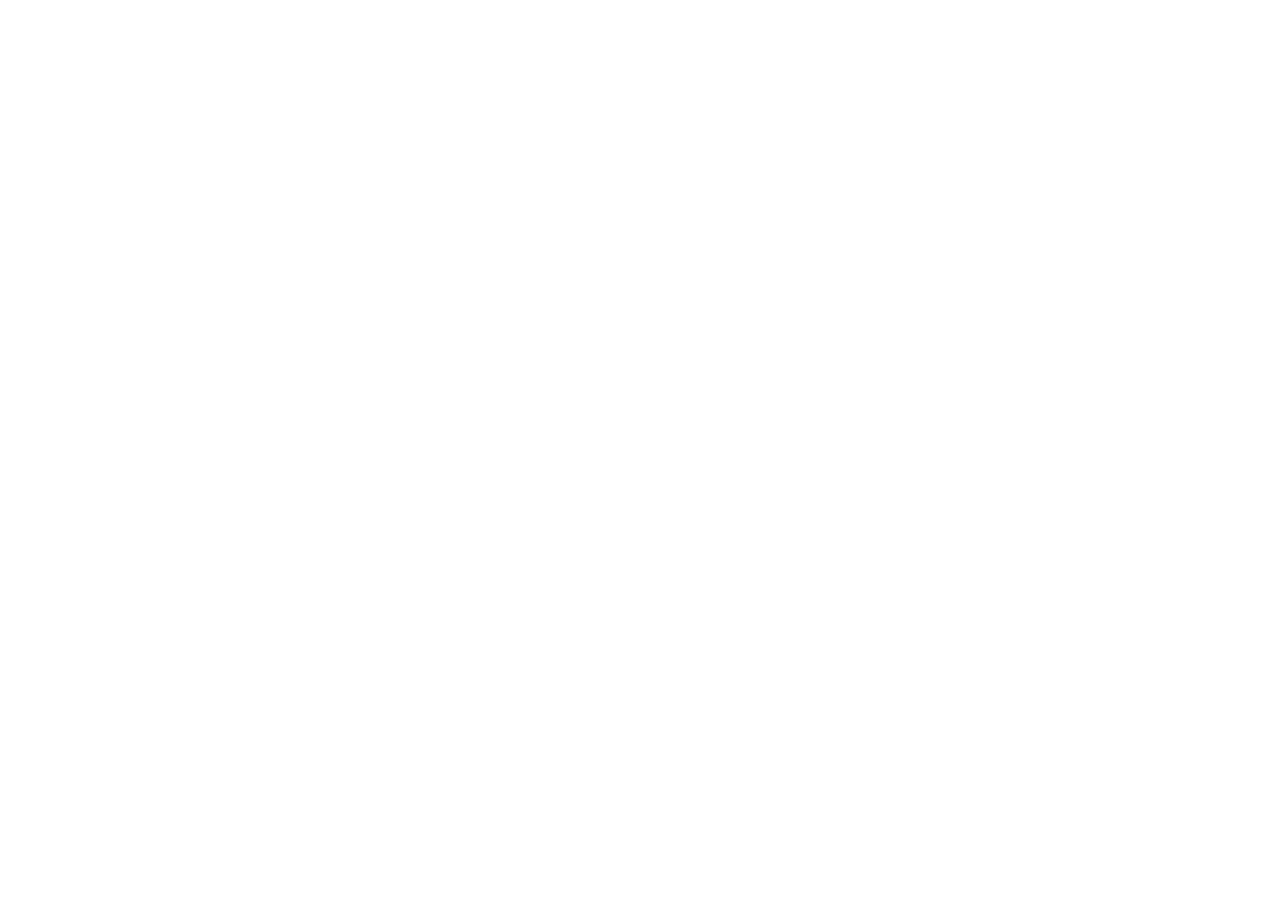
==== public/index.html @ 796c46de "first commit" ====
<!DOCTYPE html>
<html lang="en">
<head>
    <meta charset="UTF-8">
    <meta http-equiv="X-UA-Compatible" content="IE=edge">
    <meta name="viewport" content="width=device-width, initial-scale=1.0">
    <title>IEANSPIN</title>
    <link rel="stylesheet" href="/src/css/index.css">
</head>
<body>
    
</body>
</html>
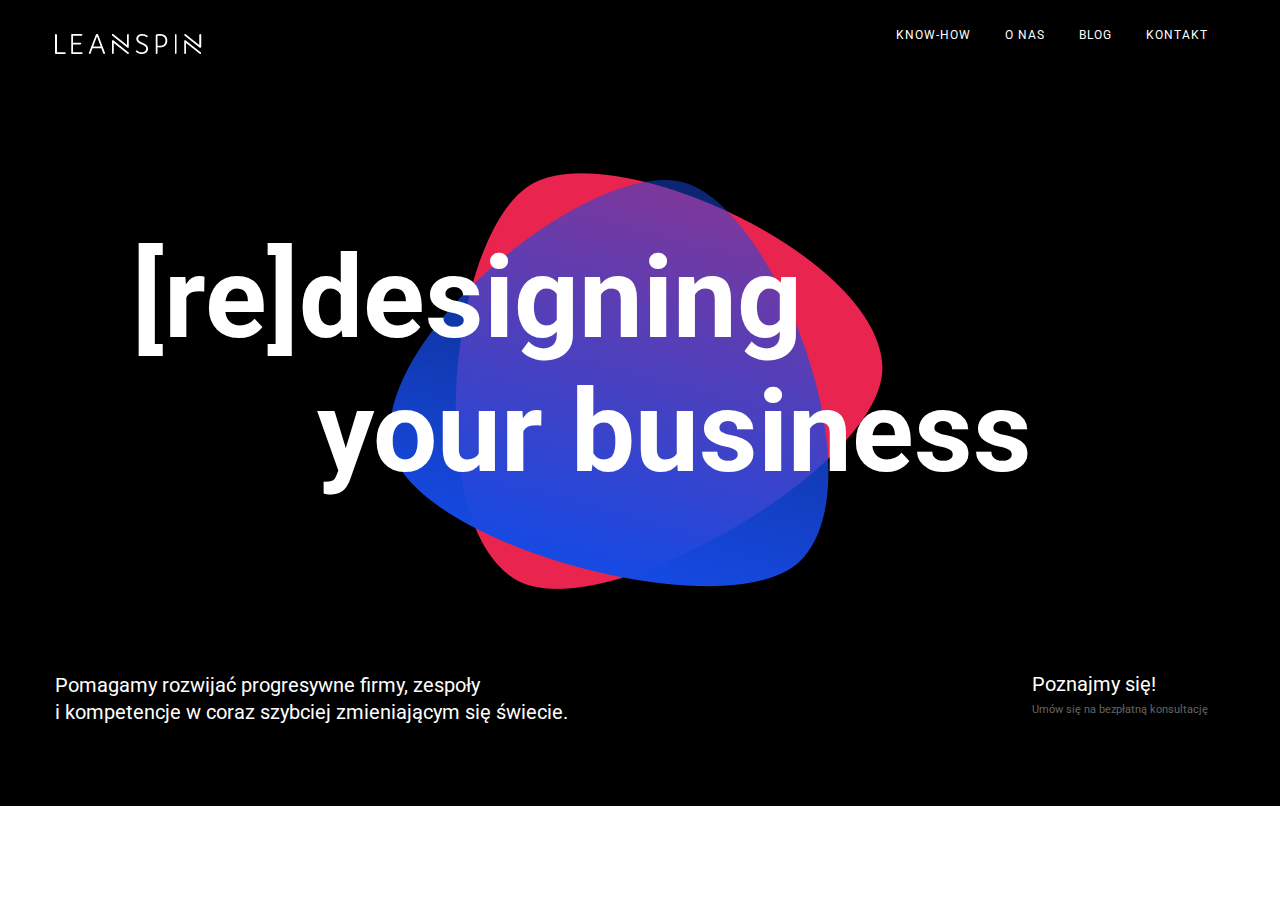
==== commit fd738bc1: "1st branch commit" ====
--- a/public/index.html
+++ b/public/index.html
@@ -1,13 +1,60 @@
 <!DOCTYPE html>
 <html lang="en">
-<head>
-    <meta charset="UTF-8">
-    <meta http-equiv="X-UA-Compatible" content="IE=edge">
-    <meta name="viewport" content="width=device-width, initial-scale=1.0">
-    <title>IEANSPIN</title>
-    <link rel="stylesheet" href="/src/css/index.css">
-</head>
-<body>
+  <head>
+    <meta charset="UTF-8" />
+    <meta http-equiv="X-UA-Compatible" content="IE=edge" />
+    <meta name="viewport" content="width=device-width, initial-scale=1.0" />
+    <title>LEANSPIN</title>
+    <link rel="preconnect" href="https://fonts.googleapis.com" />
+    <link rel="preconnect" href="https://fonts.gstatic.com" crossorigin />
+    <link
+      href="https://fonts.googleapis.com/css2?family=Roboto&display=swap"
+      rel="stylesheet"
+    />
+    <!-- <link rel="import" href="../public/html/first-half.html"> -->
+    <link rel="stylesheet" href="/src/css/index.css" />
+  </head>
+  <body>
+    <!-- Header -->
+    <header class="header">
+      <div class="header-top">
+        <a href="#" class="header-top__logo">
+          <img src="../public/assets/images/svg/logo.svg" alt="LEANSPIN logo" />
+        </a>
+        <nav class="header-top-nav">
+          <div class="header-top-nav__item">
+            <a href="#">KNOW-HOW</a>
+          </div>
+          <div class="header-top-nav__item">
+            <a href="#">O NAS</a>
+          </div>
+          <div class="header-top-nav__item">
+            <a href="#">BLOG</a>
+          </div>
+          <div class="header-top-nav__item">
+            <a href="#">KONTAKT</a>
+          </div>
+        </nav>
+      </div>
+      <div class="header-main">
+        <img class="header-main-img" src="./assets/images/png/Frame.png"></img>
+        <div class="header-main-text">
+          <h1 class="header-main-text-1">[re]designing      </h1>
+          <h1 class="header-main-text-2">     your business</h1>
+        </div>
+      </div>
+      <div class="header-bottom">
+        <div class="header-bottom-left">
+          <span>Pomagamy rozwijać progresywne firmy, zespoły<br />i kompetencje w coraz szybciej zmieniającym się świecie.</span>
+        </div>
+        <div class="header-bottom-right">
+          <span>Poznajmy się!</span>
+          <p>Umów się na bezpłatną konsultację</p>
+        </div>
+      </div>
+    </header>
+
+    <!-- Links -->
     
-</body>
-</html>+  </body>
+</html>
--- a/src/css/index.css
+++ b/src/css/index.css
@@ -0,0 +1,177 @@
+* {
+  margin: 0;
+  padding: 0;
+  -webkit-box-sizing: border-box;
+          box-sizing: border-box;
+  font-family: "Roboto", sans-serif;
+  font-size: 16px;
+}
+
+::before,
+::after {
+  padding: 0;
+  margin: 0;
+}
+
+h1,
+h2,
+h3,
+h4,
+h5,
+h6 {
+  padding: 0;
+  margin: 0;
+}
+
+ul,
+li {
+  list-style: none;
+}
+
+a {
+  text-decoration: none;
+  color: inherit;
+}
+
+button {
+  border: none;
+  cursor: pointer;
+}
+
+.container {
+  max-width: 1266px;
+  width: 100%;
+  margin: 0 auto;
+}
+
+.header {
+  background: black;
+  padding: 1.5rem 4.5rem 5rem 55px;
+}
+.header-top {
+  margin-bottom: 2.5rem;
+  display: -webkit-box;
+  display: -ms-flexbox;
+  display: flex;
+  -webkit-box-pack: justify;
+      -ms-flex-pack: justify;
+          justify-content: space-between;
+}
+.header-top__logo {
+  margin-top: 10px;
+}
+.header-top-nav {
+  display: -webkit-box;
+  display: -ms-flexbox;
+  display: flex;
+  -webkit-box-pack: center;
+      -ms-flex-pack: center;
+          justify-content: center;
+  gap: 2.125rem;
+}
+.header-top-nav__item a {
+  font-size: 12px;
+  letter-spacing: 1px;
+  color: white;
+}
+.header-main {
+  position: relative;
+  display: -webkit-box;
+  display: -ms-flexbox;
+  display: flex;
+  -webkit-box-pack: center;
+      -ms-flex-pack: center;
+          justify-content: center;
+  -webkit-box-align: center;
+      -ms-flex-align: center;
+          align-items: center;
+  height: 534px;
+}
+.header-main-img {
+  position: absolute;
+  -webkit-animation: circle 3s;
+          animation: circle 3s;
+}
+.header-main-text {
+  position: absolute;
+  display: -webkit-box;
+  display: -ms-flexbox;
+  display: flex;
+  -webkit-box-orient: vertical;
+  -webkit-box-direction: normal;
+      -ms-flex-direction: column;
+          flex-direction: column;
+  -webkit-box-pack: center;
+      -ms-flex-pack: center;
+          justify-content: center;
+}
+.header-main-text h1 {
+  font-size: 114px;
+  color: #ffffff;
+}
+.header-main-text-1 {
+  width: 1000px;
+  text-align: left;
+}
+.header-main-text-2 {
+  width: 900px;
+  text-align: right;
+}
+.header-bottom {
+  margin-top: 2.5rem;
+  display: -webkit-box;
+  display: -ms-flexbox;
+  display: flex;
+  -webkit-box-pack: justify;
+      -ms-flex-pack: justify;
+          justify-content: space-between;
+  -webkit-box-align: center;
+      -ms-flex-align: center;
+          align-items: center;
+}
+.header-bottom-left span {
+  font-size: 20px;
+  line-height: 27px;
+  color: white;
+}
+.header-bottom-right {
+  padding-bottom: 10px;
+  display: -webkit-box;
+  display: -ms-flexbox;
+  display: flex;
+  -webkit-box-orient: vertical;
+  -webkit-box-direction: normal;
+      -ms-flex-direction: column;
+          flex-direction: column;
+  row-gap: 7px;
+}
+.header-bottom-right span {
+  font-size: 20px;
+  color: #ffffff;
+}
+.header-bottom-right p {
+  font-size: 11px;
+  color: rgba(255, 255, 255, 0.4);
+}
+
+@-webkit-keyframes circle {
+  0% {
+    -webkit-transform: rotate(0deg);
+            transform: rotate(0deg);
+  }
+  100% {
+    -webkit-transform: rotate(360deg);
+            transform: rotate(360deg);
+  }
+}
+
+@keyframes circle {
+  0% {
+    -webkit-transform: rotate(0deg);
+            transform: rotate(0deg);
+  }
+  100% {
+    -webkit-transform: rotate(360deg);
+            transform: rotate(360deg);
+  }
+}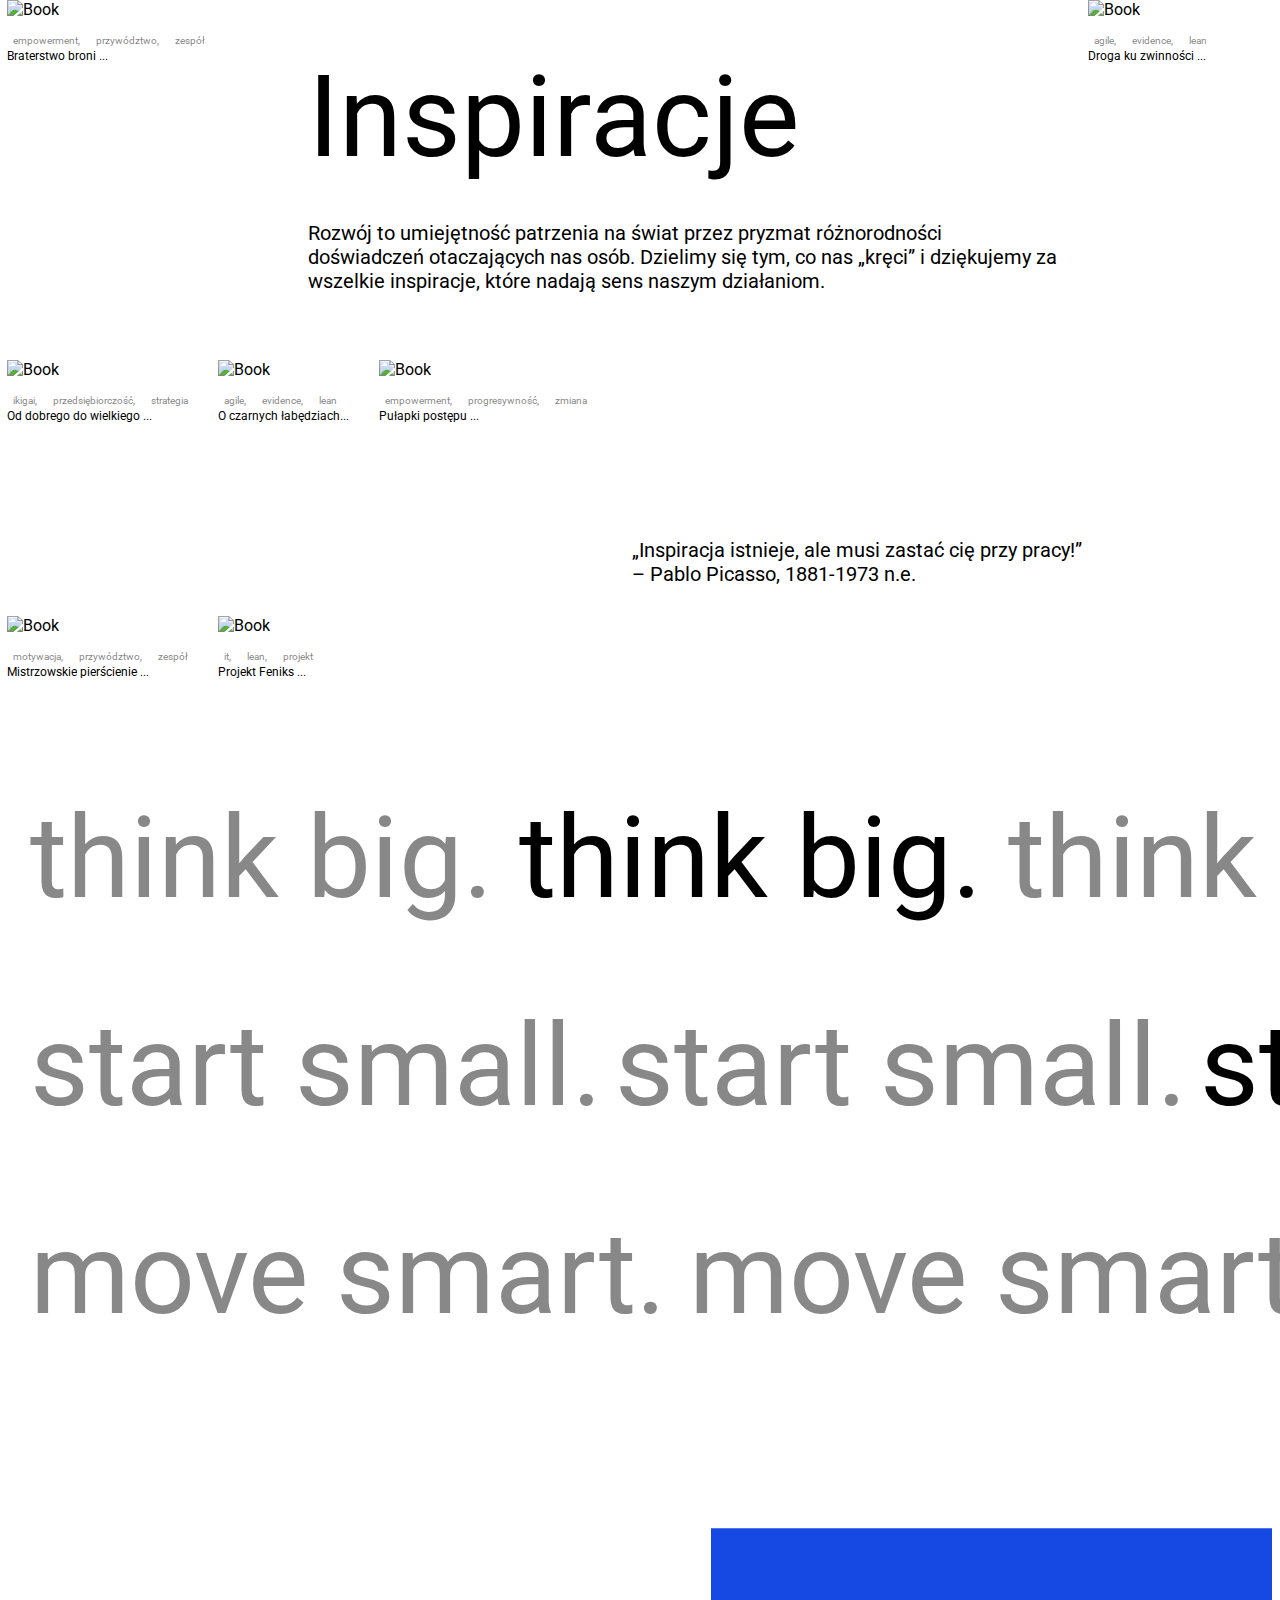
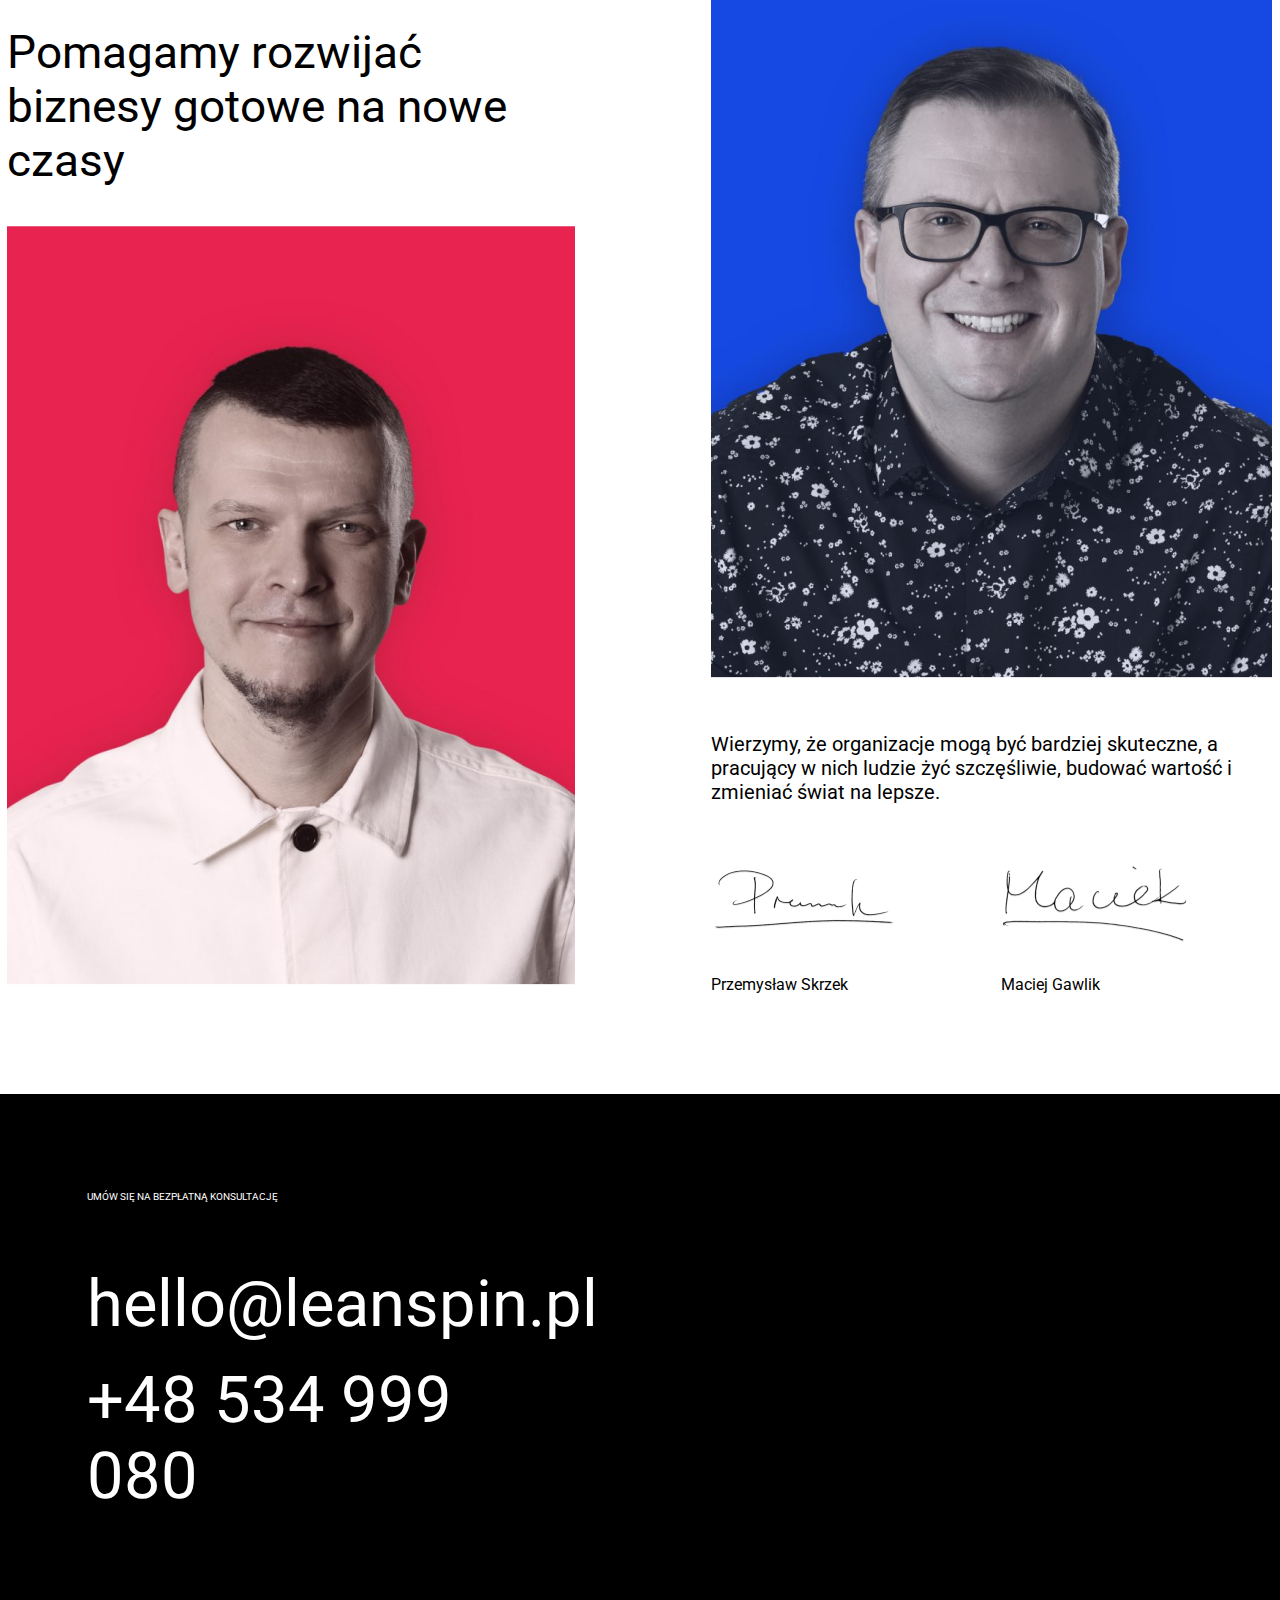
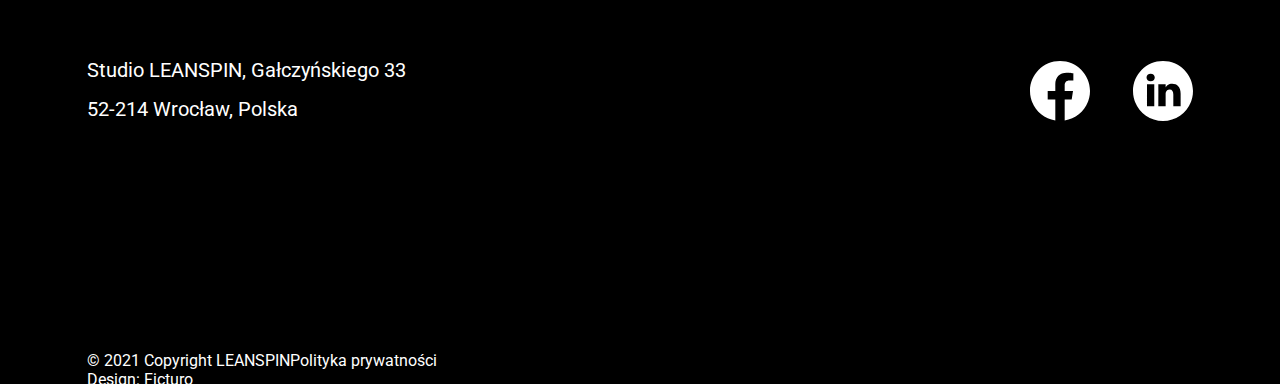
==== commit f30289b4: "v3.1 Fix icons fb and in" ====
--- a/public/index.html
+++ b/public/index.html
@@ -1,60 +1,244 @@
 <!DOCTYPE html>
-<html lang="en">
-  <head>
-    <meta charset="UTF-8" />
-    <meta http-equiv="X-UA-Compatible" content="IE=edge" />
-    <meta name="viewport" content="width=device-width, initial-scale=1.0" />
-    <title>LEANSPIN</title>
-    <link rel="preconnect" href="https://fonts.googleapis.com" />
-    <link rel="preconnect" href="https://fonts.gstatic.com" crossorigin />
-    <link
-      href="https://fonts.googleapis.com/css2?family=Roboto&display=swap"
-      rel="stylesheet"
-    />
-    <!-- <link rel="import" href="../public/html/first-half.html"> -->
-    <link rel="stylesheet" href="/src/css/index.css" />
-  </head>
-  <body>
-    <!-- Header -->
-    <header class="header">
-      <div class="header-top">
-        <a href="#" class="header-top__logo">
-          <img src="../public/assets/images/svg/logo.svg" alt="LEANSPIN logo" />
-        </a>
-        <nav class="header-top-nav">
-          <div class="header-top-nav__item">
-            <a href="#">KNOW-HOW</a>
-          </div>
-          <div class="header-top-nav__item">
-            <a href="#">O NAS</a>
-          </div>
-          <div class="header-top-nav__item">
-            <a href="#">BLOG</a>
-          </div>
-          <div class="header-top-nav__item">
-            <a href="#">KONTAKT</a>
-          </div>
-        </nav>
-      </div>
-      <div class="header-main">
-        <img class="header-main-img" src="./assets/images/png/Frame.png"></img>
-        <div class="header-main-text">
-          <h1 class="header-main-text-1">[re]designing      </h1>
-          <h1 class="header-main-text-2">     your business</h1>
-        </div>
-      </div>
-      <div class="header-bottom">
-        <div class="header-bottom-left">
-          <span>Pomagamy rozwijać progresywne firmy, zespoły<br />i kompetencje w coraz szybciej zmieniającym się świecie.</span>
-        </div>
-        <div class="header-bottom-right">
-          <span>Poznajmy się!</span>
-          <p>Umów się na bezpłatną konsultację</p>
-        </div>
-      </div>
-    </header>
-
-    <!-- Links -->
-    
-  </body>
-</html>
+<head lang="en">
+  <meta charset="UTF-8" />
+  <meta http-equiv="X-UA-Compatible" content="IE=edge" />
+  <meta name="viewport" content="width=device-width, initial-scale=1.0" />
+  <title>IEANSPIN</title>
+  <link rel="preconnect" href="https://fonts.googleapis.com" />
+  <link rel="preconnect" href="https://fonts.gstatic.com" crossorigin />
+  <link
+    href="https://fonts.googleapis.com/css2?family=Roboto&display=swap"
+    rel="stylesheet"
+  />
+  <link rel="stylesheet" href="../src/css/index.css" />
+</head>
+
+<body>
+  <!-- Inspiracje -->
+  <div class="container">
+    <div class="inspiracje">
+      <div class="inspiracje__book">
+        <div class="inspiracje__book-wrapper">
+          <div class="inspiracje__book-img">
+            <img src="./assets/images/png/inspiracje-1.png" alt="Book" />
+          </div>
+          <div class="inspiracje__book-text">
+            <span>empowerment,</span>
+            <span>przywództwo,</span>
+            <span>zespół</span>
+          </div>
+          <p>Braterstwo broni ...</p>
+        </div>
+      </div>
+      <div class="inspiracje-title">
+        <div class="wrapper">
+          <h2>Inspiracje</h2>
+          <div class="inspiracje-sub-title">
+            <p>
+              Rozwój to umiejętność patrzenia na świat przez pryzmat
+              różnorodności doświadczeń otaczających nas osób. Dzielimy się tym,
+              co nas „kręci” i dziękujemy za wszelkie inspiracje, które nadają
+              sens naszym działaniom.
+            </p>
+          </div>
+        </div>
+      </div>
+      <div class="inspiracje__book">
+        <div class="inspiracje__book-wrapper">
+          <div class="inspiracje__book-img">
+            <img src="./assets/images/png/inspiracje-2.png" alt="Book" />
+          </div>
+          <div class="inspiracje__book-text">
+            <span>agile,</span>
+            <span>evidence,</span>
+            <span>lean</span>
+          </div>
+          <p>Droga ku zwinności ...</p>
+        </div>
+      </div>
+      <div class="inspiracje__book">
+        <div class="inspiracje__book-wrapper">
+          <div class="inspiracje__book-img">
+            <img src="./assets/images/png/inspiracje-3.png" alt="Book" />
+          </div>
+          <div class="inspiracje__book-text">
+            <span>ikigai,</span>
+            <span>przedsiębiorczość,</span>
+            <span>strategia</span>
+          </div>
+          <p>Od dobrego do wielkiego ...</p>
+        </div>
+      </div>
+      <div class="inspiracje__book">
+        <div class="inspiracje__book-wrapper">
+          <div class="inspiracje__book-img">
+            <img src="./assets/images/png/inspiracje-4.png" alt="Book" />
+          </div>
+          <div class="inspiracje__book-text">
+            <span>agile,</span>
+            <span>evidence,</span>
+            <span>lean</span>
+          </div>
+          <p>O czarnych łabędziach...</p>
+        </div>
+      </div>
+      <div class="inspiracje__book">
+        <div class="inspiracje__book-wrapper">
+          <div class="inspiracje__book-img">
+            <img src="./assets/images/png/inspiracje-5.png" alt="Book" />
+          </div>
+          <div class="inspiracje__book-text">
+            <span>empowerment,</span>
+            <span>progresywność,</span>
+            <span>zmiana</span>
+          </div>
+          <p>Pułapki postępu ...</p>
+        </div>
+      </div>
+
+      <div class="inspiracje-quote">
+        <p>
+          „Inspiracja istnieje, ale musi zastać cię przy pracy!” – Pablo
+          Picasso, 1881-1973 n.e.
+        </p>
+      </div>
+
+      <div class="inspiracje__book">
+        <div class="inspiracje__book-wrapper">
+          <div class="inspiracje__book-img">
+            <img src="./assets/images/png/inspiracje-6.png" alt="Book" />
+          </div>
+          <div class="inspiracje__book-text">
+            <span>motywacja,</span>
+            <span>przywództwo,</span>
+            <span>zespół</span>
+          </div>
+          <p>Mistrzowskie pierścienie ...</p>
+        </div>
+      </div>
+      <div class="inspiracje__book">
+        <div class="inspiracje__book-wrapper">
+          <div class="inspiracje__book-img">
+            <img src="./assets/images/png/inspiracje-7.png" alt="Book" />
+          </div>
+          <div class="inspiracje__book-text">
+            <span>it,</span>
+            <span>lean,</span>
+            <span>projekt</span>
+          </div>
+          <p>Projekt Feniks ...</p>
+        </div>
+      </div>
+    </div>
+  </div>
+
+  <!-- Carousel -->
+  <div class="carousel">
+    <h3 class="carousel-element">think big.</h3>
+    <h3 class="carousel-element black">think big.</h3>
+    <h3 class="carousel-element">think big.</h3>
+    <h3 class="carousel-element">think big.</h3>
+    <h3 class="carousel-element">think big.</h3>
+    <h3 class="carousel-element">think big.</h3>
+    <h3 class="carousel-element">think big.</h3>
+    <h3 class="carousel-element">think big.</h3>
+    <h3 class="carousel-element">think big.</h3>
+  </div>
+  <div class="carousel">
+    <h3 class="carousel-element-2">start small.</h3>
+    <h3 class="carousel-element-2">start small.</h3>
+    <h3 class="carousel-element-2 black">start small.</h3>
+    <h3 class="carousel-element-2">start small.</h3>
+    <h3 class="carousel-element-2">start small.</h3>
+    <h3 class="carousel-element-2">start small.</h3>
+    <h3 class="carousel-element-2">start small.</h3>
+    <h3 class="carousel-element-2">start small.</h3>
+  </div>
+  <div class="carousel">
+    <h3 class="carousel-element-3">move smart.</h3>
+    <h3 class="carousel-element-3">move smart.</h3>
+    <h3 class="carousel-element-3 black">move smart.</h3>
+    <h3 class="carousel-element-3">move smart.</h3>
+    <h3 class="carousel-element-3">move smart.</h3>
+    <h3 class="carousel-element-3">move smart.</h3>
+    <h3 class="carousel-element-3">move smart.</h3>
+  </div>
+
+  <!-- Authors -->
+  <div class="container">
+    <div class="authors">
+      <div class="authors__left">
+        <h3>Pomagamy rozwijać biznesy gotowe na nowe czasy</h3>
+        <img src="./assets/images/png/authors-1.png" alt="author" />
+      </div>
+      <div class="authors__right">
+        <img src="./assets/images/png/authors-2.png" alt="author" />
+        <h3>
+          Wierzymy, że organizacje mogą być bardziej skuteczne, a pracujący w
+          nich ludzie żyć szczęśliwie, budować wartość i zmieniać świat na
+          lepsze.
+        </h3>
+        <div class="authors__right__signa">
+          <div class="author__signa-1">
+            <img src="./assets/images/png/signa-1.png" alt="signa" />
+            <p>Przemysław Skrzek</p>
+          </div>
+          <div class="author__signa-2">
+            <img src="./assets/images/png/signa-2.png" alt="signa" />
+            <p>Maciej Gawlik</p>
+          </div>
+        </div>
+      </div>
+    </div>
+  </div>
+
+  <!-- Footer -->
+  <footer class="footer">
+    <div class="wrapper-footer">
+      <div class="wrapper-footer__left">
+        <div class="wrapper-footer__left-head">
+          <p>umów się na bezpłatną konsultację</p>
+        </div>
+        <div class="wrapper-footer__left-contact">
+          <h2>hello@leanspin.pl</h2>
+          <h2>+48 534 999 080</h2>
+        </div>
+        <div class="wrapper-footer__left-adress">
+          <p>Studio LEANSPIN, Gałczyńskiego 33</p>
+          <p>52-214 Wrocław, Polska</p>
+        </div>
+      </div>
+      <div class="wrapper-footer__right">
+        <svg
+          width="60"
+          height="60"
+          viewBox="0 0 60 60"
+          xmlns="http://www.w3.org/2000/svg"
+        >
+          <path
+            d="M60 29.901C60 13.387 46.569 0 30 0C13.431 0 0 13.387 0 29.901C0 44.826 10.97 57.196 25.313 59.44V38.545H17.695V29.9H25.312V23.313C25.312 15.819 29.792 11.679 36.644 11.679C39.926 11.679 43.359 12.263 43.359 12.263V19.622H39.576C35.85 19.622 34.687 21.927 34.687 24.292V29.9H43.007L41.677 38.544H34.687V59.438C49.03 57.196 60 44.826 60 29.901Z"
+          />
+        </svg>
+        <svg
+          width="60"
+          height="60"
+          viewBox="0 0 60 60"
+          xmlns="http://www.w3.org/2000/svg"
+        >
+          <path
+            d="M30 0C13.434 0 0 13.434 0 30C0 46.566 13.434 60 30 60C46.566 60 60 46.566 60 30C60 13.434 46.566 0 30 0ZM21.282 45.352H13.976V23.37H21.282V45.352ZM17.63 20.369H17.583C15.131 20.369 13.545 18.681 13.545 16.572C13.545 14.415 15.18 12.773 17.679 12.773C20.179 12.773 21.716 14.415 21.764 16.572C21.764 18.681 20.178 20.369 17.63 20.369ZM47.629 45.352H40.323V33.592C40.323 30.637 39.265 28.622 36.622 28.622C34.603 28.622 33.402 29.981 32.873 31.293C32.68 31.763 32.633 32.419 32.633 33.076V45.352H25.327C25.327 45.352 25.422 25.432 25.327 23.37H32.633V26.483C33.603 24.985 35.341 22.854 39.217 22.854C44.024 22.854 47.629 25.996 47.629 32.747V45.352Z"
+          />
+        </svg>
+      </div>
+    </div>
+    <div class="footer__copyright">
+      <div class="footer__copyright-left">
+        <p>© 2021 Copyright LEANSPIN</p>
+        <p>Polityka prywatności</p>
+      </div>
+      <div class="footer-copyright-right">
+        <p>Design: Ficturo</p>
+      </div>
+    </div>
+  </footer>
+</body>
--- a/src/css/index.css
+++ b/src/css/index.css
@@ -4,7 +4,6 @@
   -webkit-box-sizing: border-box;
           box-sizing: border-box;
   font-family: "Roboto", sans-serif;
-  font-size: 16px;
 }
 
 ::before,
@@ -44,134 +43,278 @@
   margin: 0 auto;
 }
 
-.header {
-  background: black;
-  padding: 1.5rem 4.5rem 5rem 55px;
-}
-.header-top {
-  margin-bottom: 2.5rem;
+.inspiracje {
+  display: -webkit-inline-box;
+  display: -ms-inline-flexbox;
+  display: inline-flex;
+  -ms-flex-wrap: wrap;
+      flex-wrap: wrap;
+  gap: 1.875rem;
+  margin-bottom: 3.125rem;
+  margin-bottom: 110px;
+}
+.inspiracje__book-wrapper p {
+  font-weight: 400;
+  font-size: 0.75rem;
+  cursor: pointer;
+}
+.inspiracje__book-wrapper .inspiracje__book-img {
+  cursor: pointer;
+}
+.inspiracje__book-wrapper .inspiracje__book-img:hover {
+  opacity: 0.8;
+  -webkit-transition: all 200ms;
+  transition: all 200ms;
+}
+.inspiracje__book-wrapper .inspiracje__book-text {
+  display: -webkit-box;
+  display: -ms-flexbox;
+  display: flex;
+  gap: 0.625rem;
+}
+.inspiracje__book-wrapper .inspiracje__book-text span {
+  cursor: pointer;
+  font-weight: 400;
+  font-size: 10px;
+  color: rgba(0, 0, 0, 0.5);
+  margin: 1rem 0 0.188rem 0.375rem;
+}
+.inspiracje-title .wrapper {
+  margin: 3.125rem 0 2.313rem 4.563rem;
+}
+.inspiracje-title .wrapper h2 {
+  font-weight: 400;
+  font-size: 7.125rem;
+  color: #000000;
+  margin-bottom: 37px;
+}
+.inspiracje-title .wrapper .inspiracje-sub-title p {
+  font-weight: 400;
+  font-size: 1.25rem;
+  width: 46.875rem;
+}
+.inspiracje-quote p {
+  width: 29.188rem;
+  font-weight: 400;
+  margin: 11.125rem 8.5rem 0 0.938rem;
+  font-size: 1.25rem;
+}
+
+.carousel {
+  max-width: 3840px;
+  width: 100%;
+  margin: 0 auto;
+  overflow: hidden;
+  width: 100%;
+  display: -webkit-box;
+  display: -ms-flexbox;
+  display: flex;
+  padding: 0.125rem 30px;
+}
+.carousel h3 {
+  font-weight: 400;
+  font-size: 114px;
+  color: #888888;
+}
+.carousel .carousel-element {
+  -webkit-animation: slide-1 12s linear infinite;
+          animation: slide-1 12s linear infinite;
+  -webkit-transition: all 0.3s ease;
+  transition: all 0.3s ease;
+  -webkit-transform: translateX(0);
+          transform: translateX(0);
+  min-width: 489px;
+}
+.carousel .carousel-element-2 {
+  -webkit-animation: slide-2 12s linear infinite;
+          animation: slide-2 12s linear infinite;
+  -webkit-transition: all 0.3s ease;
+  transition: all 0.3s ease;
+  -webkit-transform: translateX(0);
+          transform: translateX(0);
+  min-width: 585px;
+  padding: 70px 0;
+}
+.carousel .carousel-element-3 {
+  -webkit-animation: slide-3 12s linear infinite;
+          animation: slide-3 12s linear infinite;
+  -webkit-transition: all 0.3s ease;
+  transition: all 0.3s ease;
+  -webkit-transform: translateX(0);
+          transform: translateX(0);
+  min-width: 659px;
+}
+.carousel .black {
+  color: #000000 !important;
+}
+
+@-webkit-keyframes slide-1 {
+  0% {
+    -webkit-transform: translateX(0);
+            transform: translateX(0);
+  }
+  100% {
+    -webkit-transform: translateX(-100%);
+            transform: translateX(-100%);
+  }
+}
+
+@keyframes slide-1 {
+  0% {
+    -webkit-transform: translateX(0);
+            transform: translateX(0);
+  }
+  100% {
+    -webkit-transform: translateX(-100%);
+            transform: translateX(-100%);
+  }
+}
+@-webkit-keyframes slide-2 {
+  0% {
+    -webkit-transform: translateX(-100%);
+            transform: translateX(-100%);
+  }
+  100% {
+    -webkit-transform: translateX(0);
+            transform: translateX(0);
+  }
+}
+@keyframes slide-2 {
+  0% {
+    -webkit-transform: translateX(-100%);
+            transform: translateX(-100%);
+  }
+  100% {
+    -webkit-transform: translateX(0);
+            transform: translateX(0);
+  }
+}
+@-webkit-keyframes slide-3 {
+  0% {
+    -webkit-transform: translateX(0);
+            transform: translateX(0);
+  }
+  100% {
+    -webkit-transform: translateX(-100%);
+            transform: translateX(-100%);
+  }
+}
+@keyframes slide-3 {
+  0% {
+    -webkit-transform: translateX(0);
+            transform: translateX(0);
+  }
+  100% {
+    -webkit-transform: translateX(-100%);
+            transform: translateX(-100%);
+  }
+}
+.authors {
+  margin-top: 185px;
+  display: -webkit-box;
+  display: -ms-flexbox;
+  display: flex;
+  gap: 136px;
+  margin-bottom: 100px;
+}
+.authors__left h3 {
+  width: 524px;
+  font-weight: 400;
+  font-size: 46px;
+  padding-top: 97px;
+  margin-bottom: 39px;
+}
+.authors__right h3 {
+  font-weight: 400;
+  font-size: 20px;
+  margin: 50px 0 30px 0;
+}
+.authors__right__signa {
+  display: -webkit-box;
+  display: -ms-flexbox;
+  display: flex;
+  gap: 50px;
+}
+
+.footer {
+  width: 100%;
+  background-color: black;
+  height: 890px;
+}
+.footer .wrapper-footer {
   display: -webkit-box;
   display: -ms-flexbox;
   display: flex;
   -webkit-box-pack: justify;
       -ms-flex-pack: justify;
           justify-content: space-between;
-}
-.header-top__logo {
-  margin-top: 10px;
-}
-.header-top-nav {
-  display: -webkit-box;
-  display: -ms-flexbox;
-  display: flex;
-  -webkit-box-pack: center;
-      -ms-flex-pack: center;
-          justify-content: center;
-  gap: 2.125rem;
-}
-.header-top-nav__item a {
-  font-size: 12px;
-  letter-spacing: 1px;
+  padding: 97px 87px 0 87px;
   color: white;
-}
-.header-main {
-  position: relative;
-  display: -webkit-box;
-  display: -ms-flexbox;
-  display: flex;
-  -webkit-box-pack: center;
-      -ms-flex-pack: center;
-          justify-content: center;
-  -webkit-box-align: center;
-      -ms-flex-align: center;
-          align-items: center;
-  height: 534px;
-}
-.header-main-img {
-  position: absolute;
-  -webkit-animation: circle 3s;
-          animation: circle 3s;
-}
-.header-main-text {
-  position: absolute;
-  display: -webkit-box;
-  display: -ms-flexbox;
-  display: flex;
-  -webkit-box-orient: vertical;
-  -webkit-box-direction: normal;
-      -ms-flex-direction: column;
-          flex-direction: column;
-  -webkit-box-pack: center;
-      -ms-flex-pack: center;
-          justify-content: center;
-}
-.header-main-text h1 {
-  font-size: 114px;
-  color: #ffffff;
-}
-.header-main-text-1 {
-  width: 1000px;
-  text-align: left;
-}
-.header-main-text-2 {
-  width: 900px;
-  text-align: right;
-}
-.header-bottom {
-  margin-top: 2.5rem;
-  display: -webkit-box;
-  display: -ms-flexbox;
-  display: flex;
-  -webkit-box-pack: justify;
-      -ms-flex-pack: justify;
-          justify-content: space-between;
-  -webkit-box-align: center;
-      -ms-flex-align: center;
-          align-items: center;
-}
-.header-bottom-left span {
+  max-width: 1280px;
+  margin: 0 auto;
+}
+.footer .wrapper-footer__left-head p {
+  font-weight: 400;
+  font-size: 10px;
+  text-transform: uppercase;
+}
+.footer .wrapper-footer__left-contact h2 {
+  font-weight: 400;
+  font-size: 65px;
+  cursor: pointer;
+  -webkit-transition: all 0.4s;
+  transition: all 0.4s;
+}
+.footer .wrapper-footer__left-contact h2:hover {
+  color: #e8244f;
+}
+.footer .wrapper-footer__left-contact h2:first-child {
+  margin: 64px 0 20px 0;
+  width: 510px;
+}
+.footer .wrapper-footer__left-contact h2:last-child {
+  margin-bottom: 144px;
+  width: 488px;
+}
+.footer .wrapper-footer__left-adress {
+  font-weight: 400;
   font-size: 20px;
-  line-height: 27px;
+}
+.footer .wrapper-footer__left-adress p:first-child {
+  margin-bottom: 15px;
+}
+.footer .wrapper-footer__right {
+  display: -webkit-box;
+  display: -ms-flexbox;
+  display: flex;
+  -webkit-box-align: end;
+      -ms-flex-align: end;
+          align-items: flex-end;
+  gap: 43px;
+  cursor: pointer;
+}
+.footer .wrapper-footer__right svg {
+  width: 60px;
+  height: 60px;
+  fill: #fff;
+  -webkit-transition: all 0.5s;
+  transition: all 0.5s;
+}
+.footer .wrapper-footer__right svg:hover {
+  fill: #e8244f;
+}
+.footer__copyright {
+  max-width: 1280px;
+  margin: 0 auto;
+  padding: 0 87px;
+  margin-top: 230px;
+  gap: 87px;
+}
+.footer__copyright-left {
+  display: -webkit-box;
+  display: -ms-flexbox;
+  display: flex;
+}
+.footer__copyright p {
   color: white;
-}
-.header-bottom-right {
-  padding-bottom: 10px;
-  display: -webkit-box;
-  display: -ms-flexbox;
-  display: flex;
-  -webkit-box-orient: vertical;
-  -webkit-box-direction: normal;
-      -ms-flex-direction: column;
-          flex-direction: column;
-  row-gap: 7px;
-}
-.header-bottom-right span {
-  font-size: 20px;
-  color: #ffffff;
-}
-.header-bottom-right p {
-  font-size: 11px;
-  color: rgba(255, 255, 255, 0.4);
-}
-
-@-webkit-keyframes circle {
-  0% {
-    -webkit-transform: rotate(0deg);
-            transform: rotate(0deg);
-  }
-  100% {
-    -webkit-transform: rotate(360deg);
-            transform: rotate(360deg);
-  }
-}
-
-@keyframes circle {
-  0% {
-    -webkit-transform: rotate(0deg);
-            transform: rotate(0deg);
-  }
-  100% {
-    -webkit-transform: rotate(360deg);
-            transform: rotate(360deg);
-  }
 }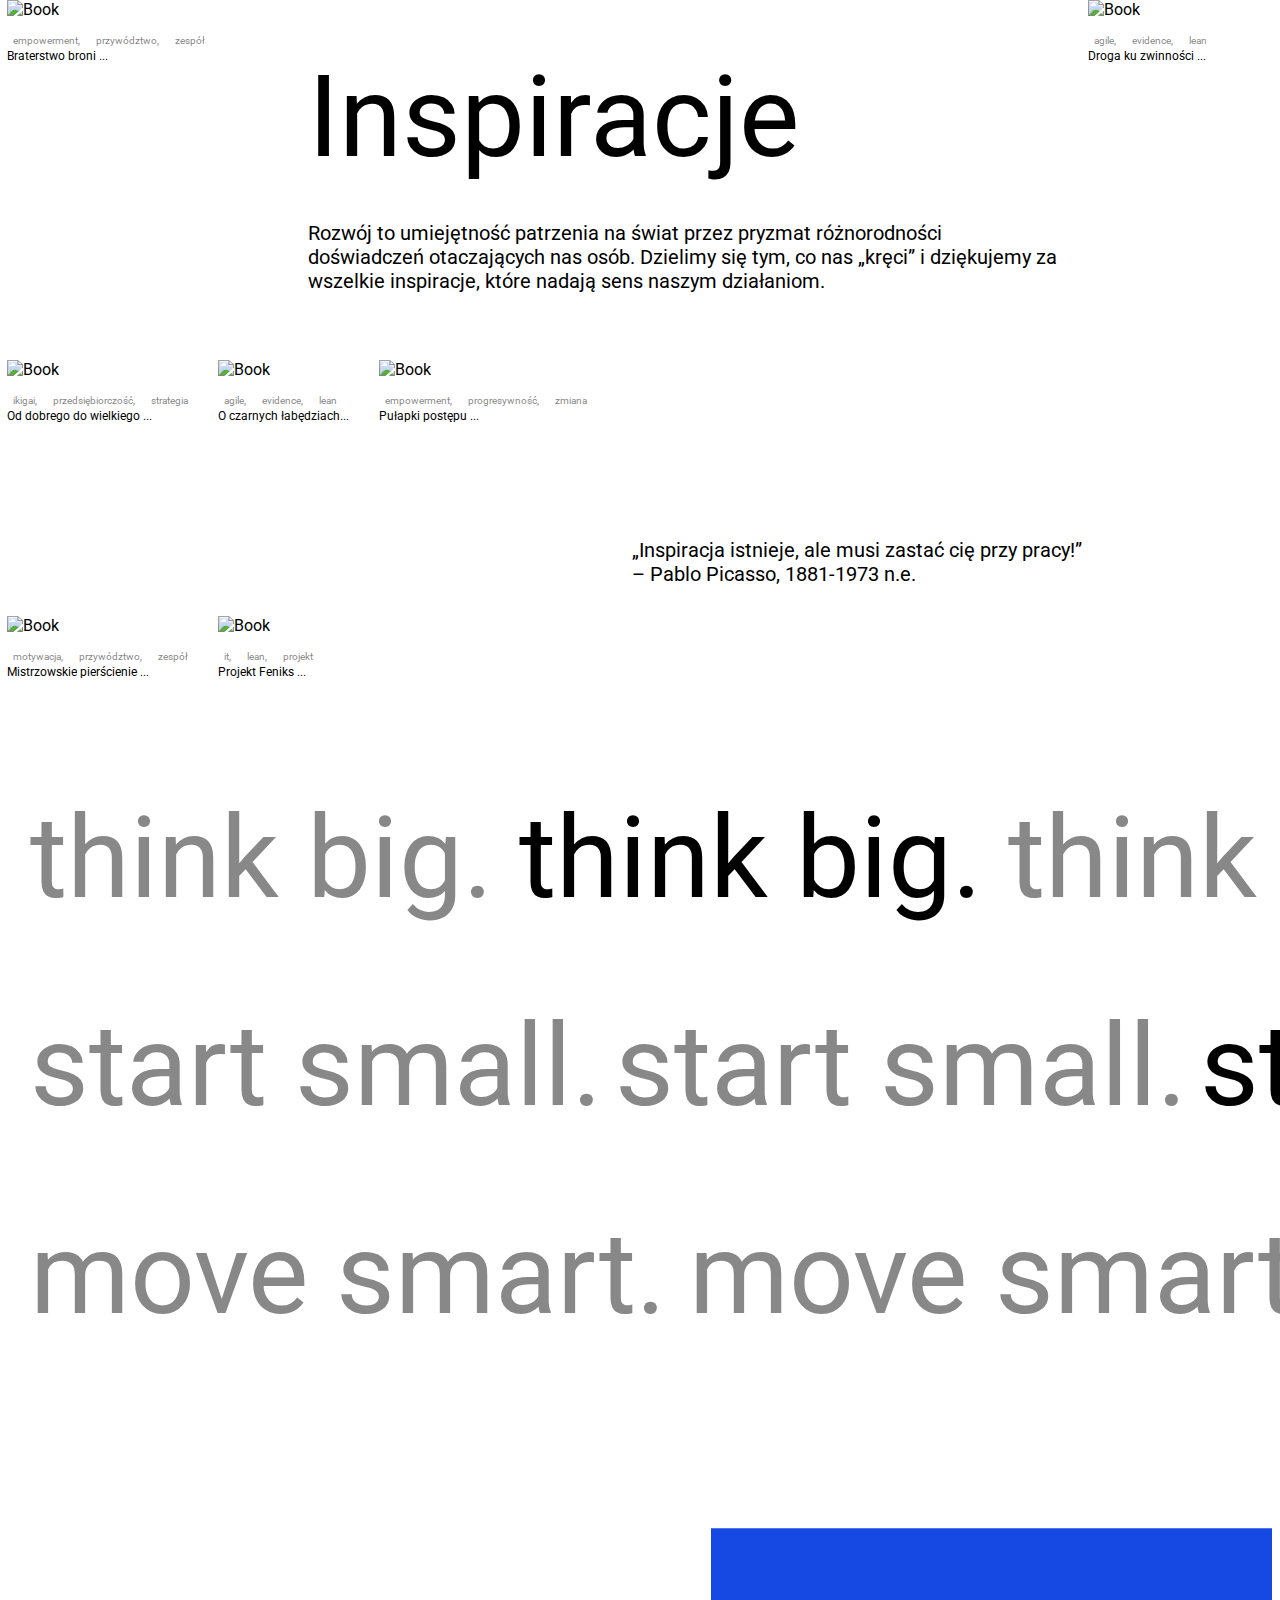
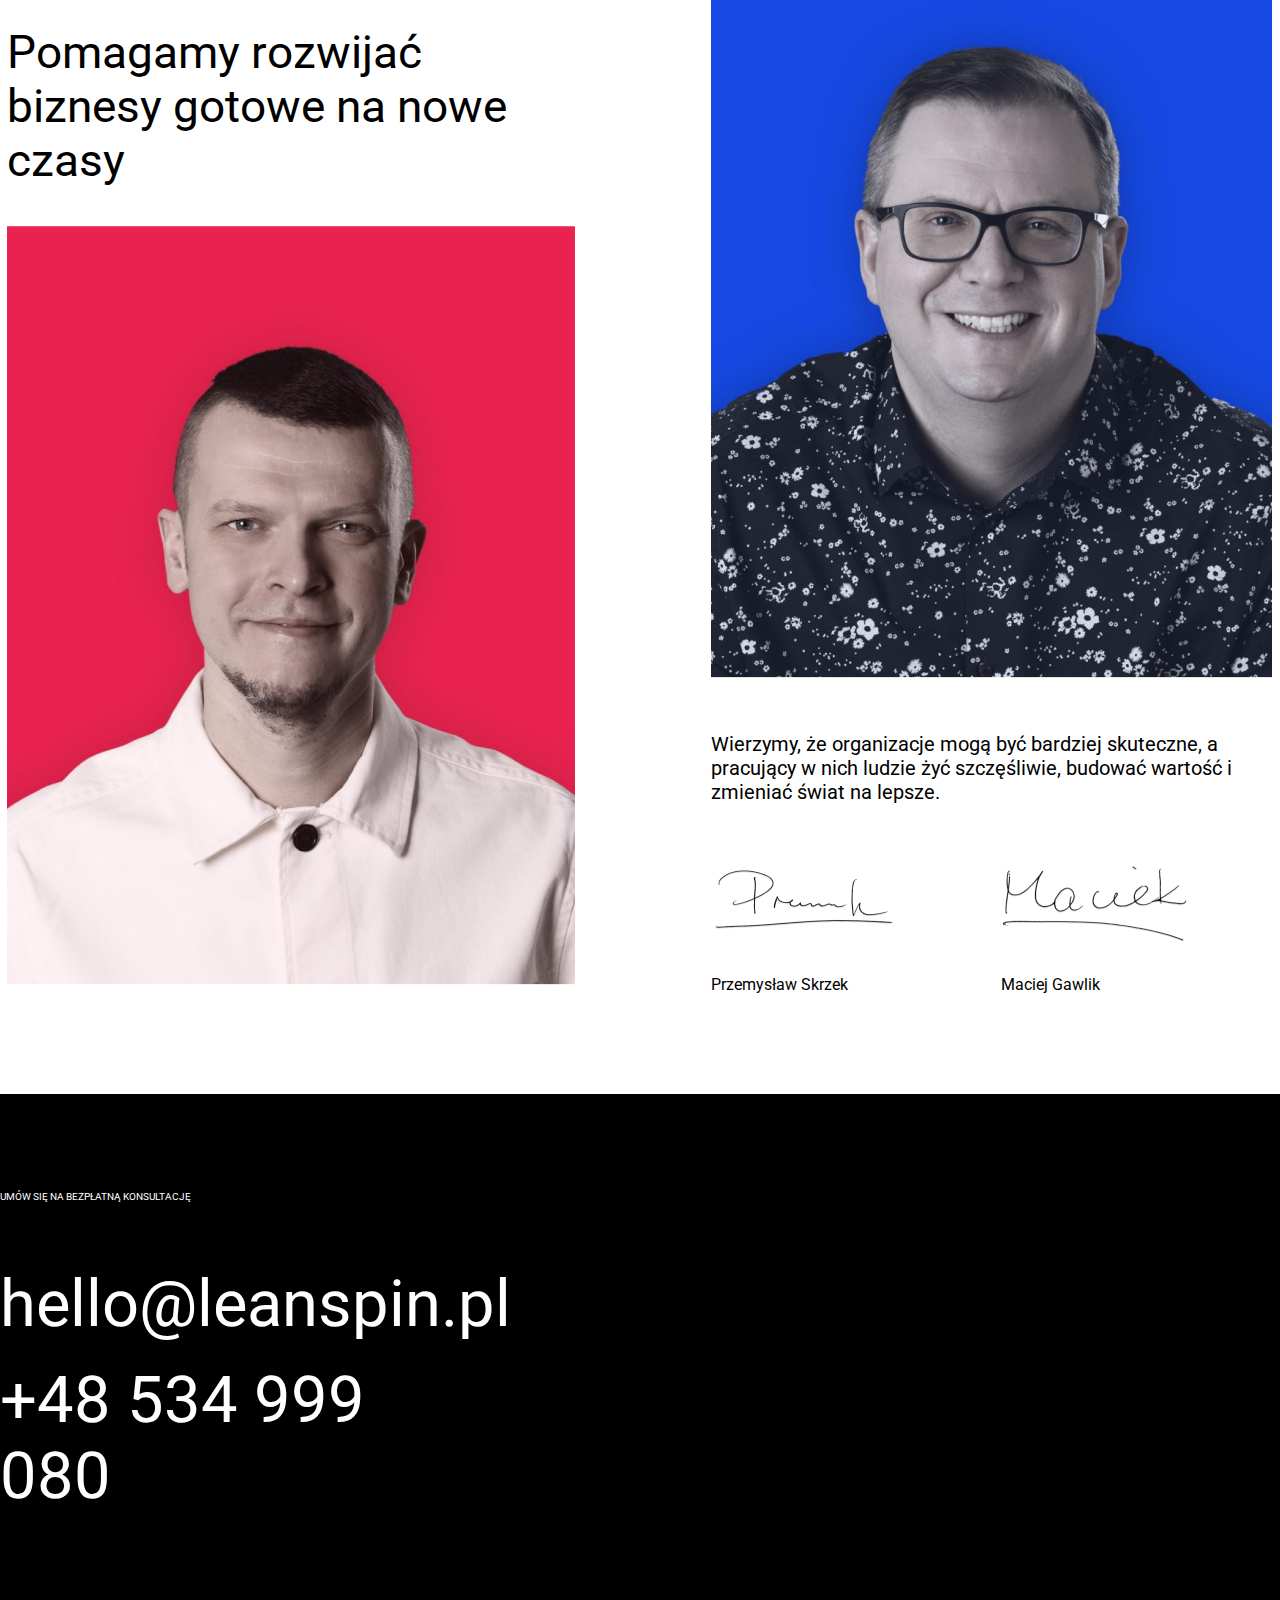
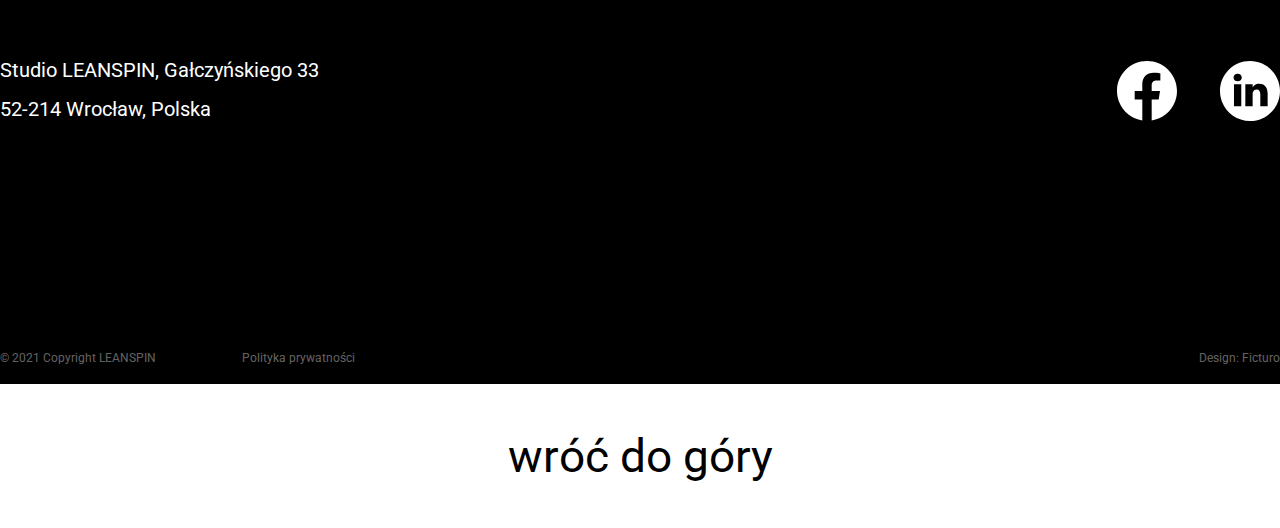
==== commit abee24d6: "v4" ====
--- a/public/index.html
+++ b/public/index.html
@@ -241,4 +241,16 @@
       </div>
     </div>
   </footer>
+
+  <div class="header-up">
+    <h2 onclick="topFunction()">wróć do góry</h2>
+  </div>
 </body>
+
+<!-- Наверх -->
+<script>
+  function topFunction() {
+    document.body.scrollTop = 0;
+    document.documentElement.scrollTop = 0;
+  }
+</script>
--- a/src/css/index.css
+++ b/src/css/index.css
@@ -1,3 +1,7 @@
+html {
+  scroll-behavior: smooth;
+}
+
 * {
   margin: 0;
   padding: 0;
@@ -237,7 +241,6 @@
 }
 
 .footer {
-  width: 100%;
   background-color: black;
   height: 890px;
 }
@@ -248,10 +251,11 @@
   -webkit-box-pack: justify;
       -ms-flex-pack: justify;
           justify-content: space-between;
-  padding: 97px 87px 0 87px;
   color: white;
   max-width: 1280px;
+  width: 100%;
   margin: 0 auto;
+  padding-top: 97px;
 }
 .footer .wrapper-footer__left-head p {
   font-weight: 400;
@@ -306,15 +310,40 @@
 .footer__copyright {
   max-width: 1280px;
   margin: 0 auto;
-  padding: 0 87px;
   margin-top: 230px;
   gap: 87px;
+  display: -webkit-box;
+  display: -ms-flexbox;
+  display: flex;
+  -webkit-box-pack: justify;
+      -ms-flex-pack: justify;
+          justify-content: space-between;
+  display: flex;
+}
+.footer__copyright p {
+  font-weight: 400;
+  font-size: 12px;
+  color: rgba(255, 255, 255, 0.4);
 }
 .footer__copyright-left {
   display: -webkit-box;
   display: -ms-flexbox;
   display: flex;
-}
-.footer__copyright p {
-  color: white;
+  gap: 86px;
+}
+.footer__copyright-right {
+  display: -webkit-box;
+  display: -ms-flexbox;
+  display: flex;
+}
+
+.header-up {
+  padding: 45px 0;
+}
+.header-up h2 {
+  cursor: pointer;
+  display: block;
+  text-align: center;
+  font-weight: 400;
+  font-size: 46px;
 }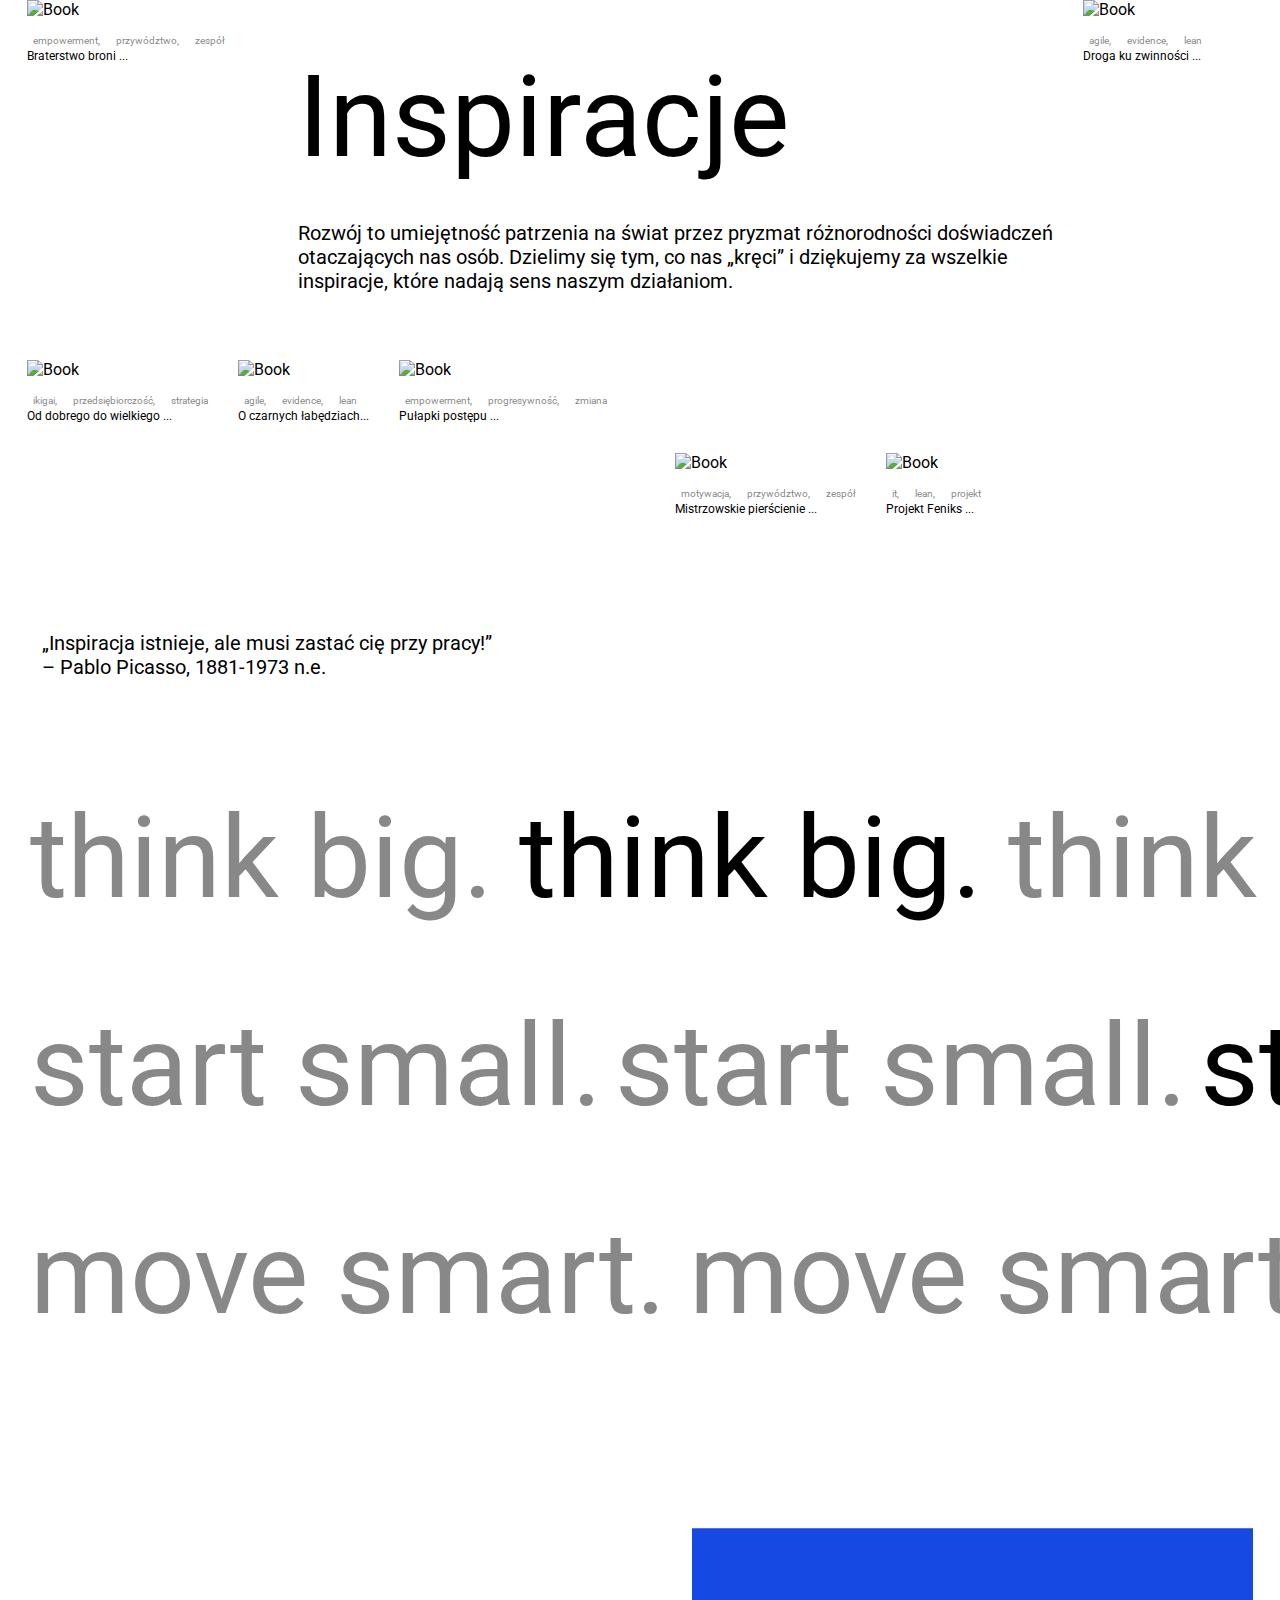
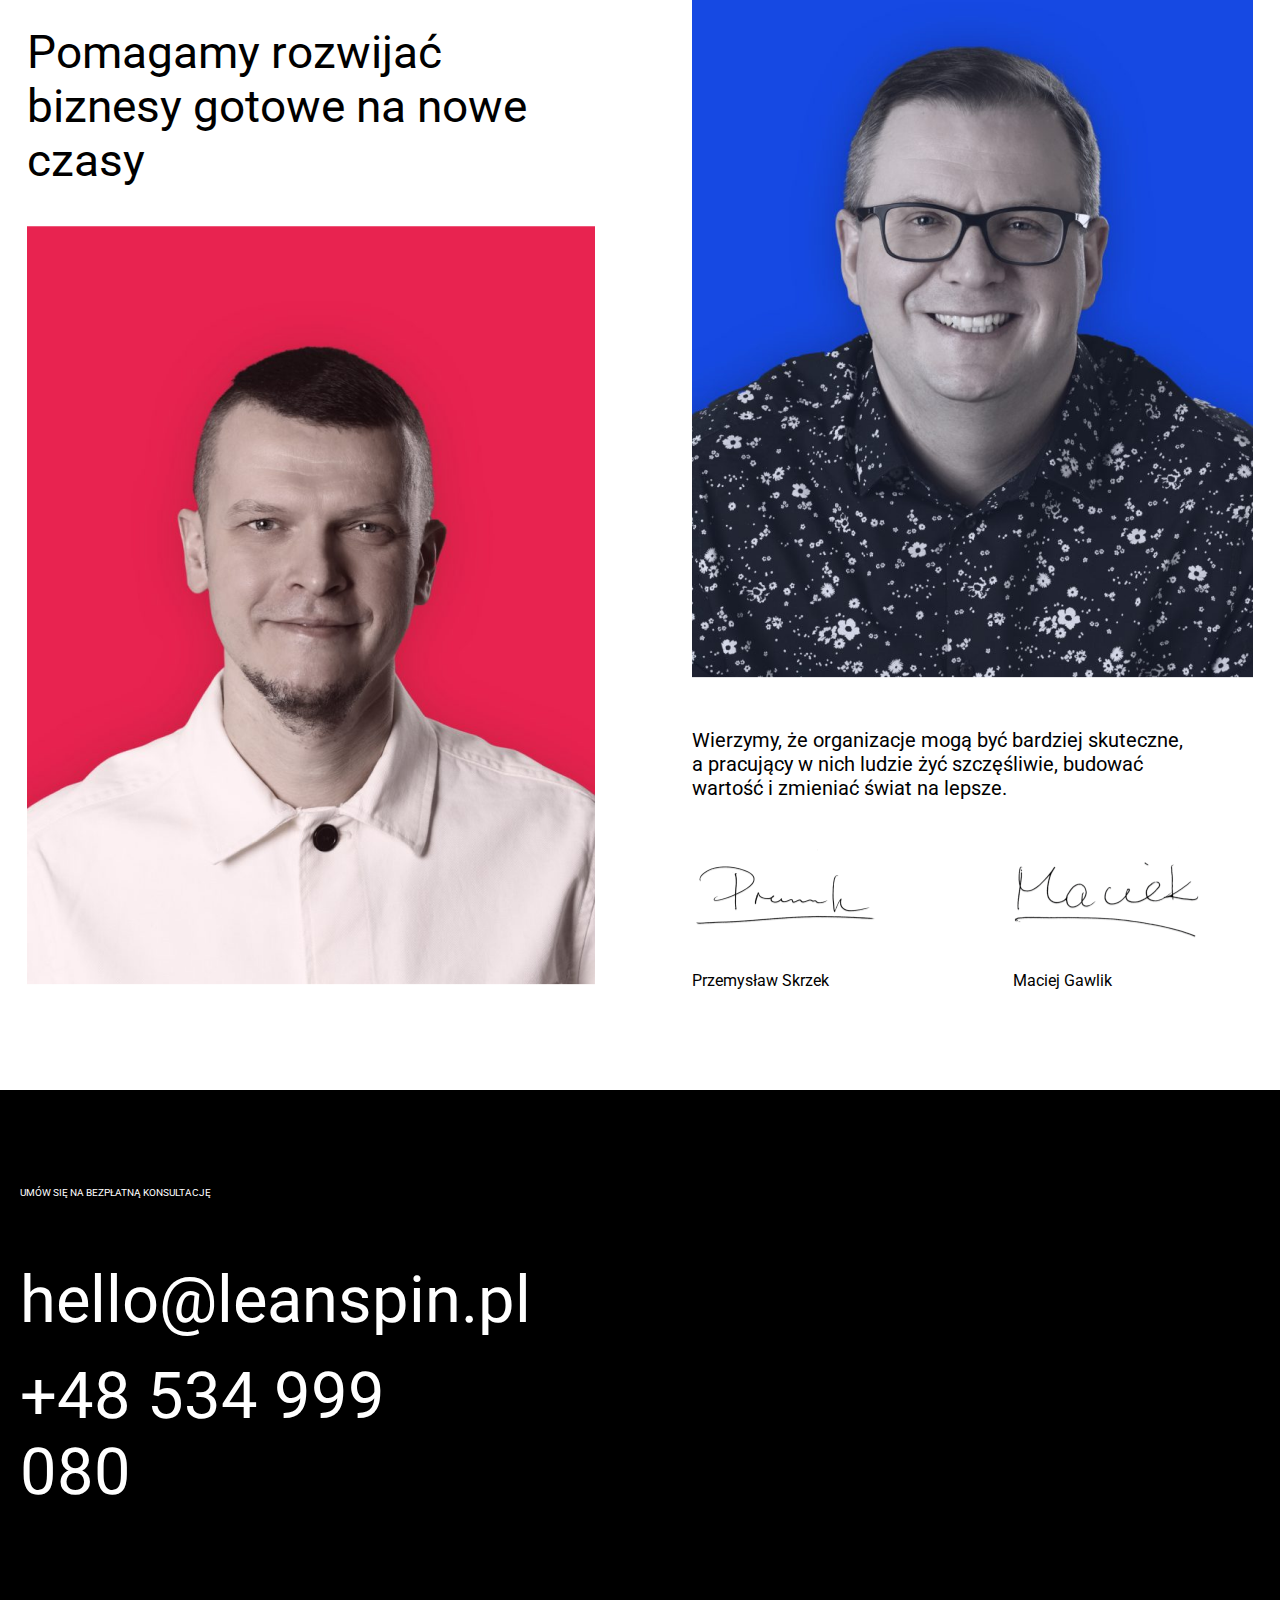
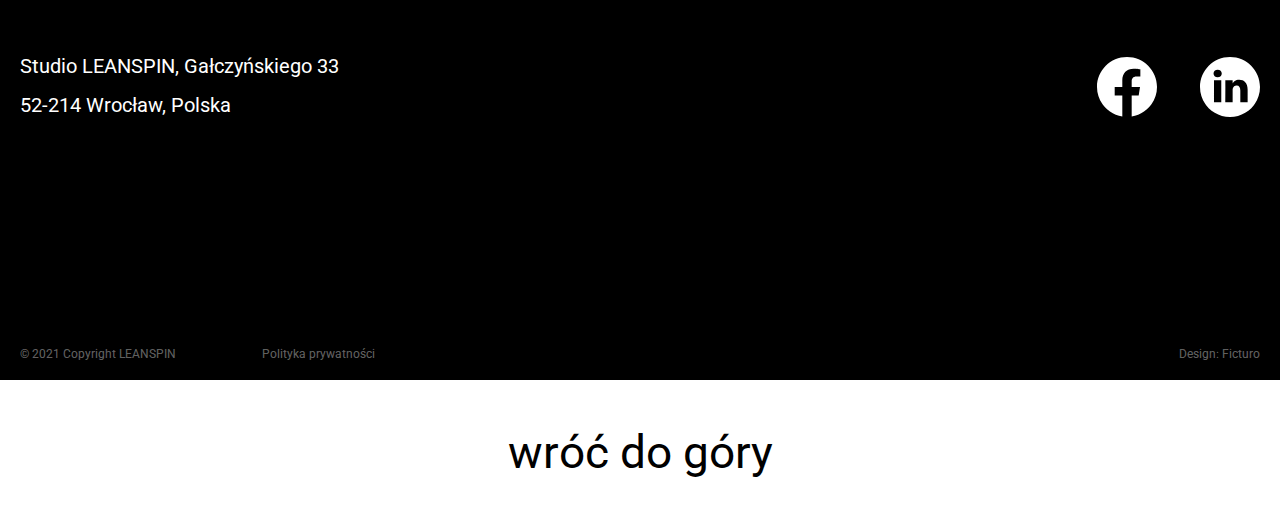
==== commit b854081c: "v5 Adaptiv 610px" ====
--- a/public/index.html
+++ b/public/index.html
@@ -18,31 +18,34 @@
   <div class="container">
     <div class="inspiracje">
       <div class="inspiracje__book">
-        <div class="inspiracje__book-wrapper">
-          <div class="inspiracje__book-img">
-            <img src="./assets/images/png/inspiracje-1.png" alt="Book" />
-          </div>
-          <div class="inspiracje__book-text">
-            <span>empowerment,</span>
-            <span>przywództwo,</span>
-            <span>zespół</span>
-          </div>
-          <p>Braterstwo broni ...</p>
-        </div>
-      </div>
-      <div class="inspiracje-title">
-        <div class="wrapper">
-          <h2>Inspiracje</h2>
-          <div class="inspiracje-sub-title">
-            <p>
-              Rozwój to umiejętność patrzenia na świat przez pryzmat
-              różnorodności doświadczeń otaczających nas osób. Dzielimy się tym,
-              co nas „kręci” i dziękujemy za wszelkie inspiracje, które nadają
-              sens naszym działaniom.
-            </p>
-          </div>
-        </div>
-      </div>
+        <div class="inspiracje__book-wrapper-1">
+          <div class="inspiracje__book-wrapper-1__block-1">
+            <div class="inspiracje__book-img">
+              <img src="./assets/images/png/inspiracje-1.png" alt="Book" />
+            </div>
+            <div class="inspiracje__book-text">
+              <span>empowerment,</span>
+              <span>przywództwo,</span>
+              <span>zespół</span>
+            </div>
+            <p>Braterstwo broni ...</p>
+          </div>
+          <div class="inspiracje__book-wrapper-1-title">
+            <div class="wrapper">
+              <h2>Inspiracje</h2>
+              <div class="inspiracje-sub-title">
+                <p>
+                  Rozwój to umiejętność patrzenia na świat przez pryzmat
+                  różnorodności doświadczeń otaczających nas osób. Dzielimy się
+                  tym, co nas „kręci” i dziękujemy za wszelkie inspiracje, które
+                  nadają sens naszym działaniom.
+                </p>
+              </div>
+            </div>
+          </div>
+        </div>
+      </div>
+
       <div class="inspiracje__book">
         <div class="inspiracje__book-wrapper">
           <div class="inspiracje__book-img">
@@ -179,11 +182,11 @@
           lepsze.
         </h3>
         <div class="authors__right__signa">
-          <div class="author__signa-1">
+          <div class="authors__right__signa-1">
             <img src="./assets/images/png/signa-1.png" alt="signa" />
             <p>Przemysław Skrzek</p>
           </div>
-          <div class="author__signa-2">
+          <div class="authors__right__signa-2">
             <img src="./assets/images/png/signa-2.png" alt="signa" />
             <p>Maciej Gawlik</p>
           </div>
--- a/src/css/index.css
+++ b/src/css/index.css
@@ -46,15 +46,19 @@
   width: 100%;
   margin: 0 auto;
 }
+@media (max-width: 1340px) {
+  .container {
+    padding: 0 20px;
+  }
+}
 
 .inspiracje {
-  display: -webkit-inline-box;
-  display: -ms-inline-flexbox;
-  display: inline-flex;
+  display: -webkit-box;
+  display: -ms-flexbox;
+  display: flex;
   -ms-flex-wrap: wrap;
       flex-wrap: wrap;
   gap: 1.875rem;
-  margin-bottom: 3.125rem;
   margin-bottom: 110px;
 }
 .inspiracje__book-wrapper p {
@@ -83,25 +87,85 @@
   color: rgba(0, 0, 0, 0.5);
   margin: 1rem 0 0.188rem 0.375rem;
 }
-.inspiracje-title .wrapper {
+.inspiracje__book-wrapper-1 {
+  display: -webkit-box;
+  display: -ms-flexbox;
+  display: flex;
+}
+@media (max-width: 740px) {
+  .inspiracje__book-wrapper-1 {
+    -webkit-box-orient: vertical;
+    -webkit-box-direction: reverse;
+        -ms-flex-direction: column-reverse;
+            flex-direction: column-reverse;
+  }
+}
+.inspiracje__book-wrapper-1 p {
+  font-weight: 400;
+  font-size: 0.75rem;
+  cursor: pointer;
+}
+.inspiracje__book-wrapper-1 .inspiracje__book-img {
+  cursor: pointer;
+}
+.inspiracje__book-wrapper-1 .inspiracje__book-img:hover {
+  opacity: 0.8;
+  -webkit-transition: all 200ms;
+  transition: all 200ms;
+}
+.inspiracje__book-wrapper-1 .inspiracje__book-text {
+  display: -webkit-box;
+  display: -ms-flexbox;
+  display: flex;
+  gap: 0.625rem;
+}
+.inspiracje__book-wrapper-1 .inspiracje__book-text span {
+  cursor: pointer;
+  font-weight: 400;
+  font-size: 10px;
+  color: rgba(0, 0, 0, 0.5);
+  margin: 1rem 0 0.188rem 0.375rem;
+}
+.inspiracje__book-wrapper-1-title .wrapper {
   margin: 3.125rem 0 2.313rem 4.563rem;
 }
-.inspiracje-title .wrapper h2 {
+@media (max-width: 1187px) {
+  .inspiracje__book-wrapper-1-title .wrapper {
+    margin: 57px 0 0 30px;
+  }
+}
+@media (max-width: 740px) {
+  .inspiracje__book-wrapper-1-title .wrapper {
+    margin: 0;
+    margin-bottom: 50px;
+  }
+}
+.inspiracje__book-wrapper-1-title .wrapper h2 {
   font-weight: 400;
   font-size: 7.125rem;
   color: #000000;
   margin-bottom: 37px;
 }
-.inspiracje-title .wrapper .inspiracje-sub-title p {
+@media (max-width: 1036px) {
+  .inspiracje__book-wrapper-1-title .wrapper h2 {
+    font-size: 85px;
+  }
+}
+.inspiracje__book-wrapper-1-title .wrapper .inspiracje-sub-title p {
   font-weight: 400;
   font-size: 1.25rem;
-  width: 46.875rem;
+  max-width: 755px;
 }
 .inspiracje-quote p {
   width: 29.188rem;
   font-weight: 400;
   margin: 11.125rem 8.5rem 0 0.938rem;
   font-size: 1.25rem;
+}
+@media (max-width: 660px) {
+  .inspiracje-quote p {
+    margin: 0;
+  }
 }
 
 .carousel {
@@ -218,40 +282,189 @@
   display: -webkit-box;
   display: -ms-flexbox;
   display: flex;
-  gap: 136px;
+  -webkit-box-pack: justify;
+      -ms-flex-pack: justify;
+          justify-content: space-between;
   margin-bottom: 100px;
 }
+.authors__left {
+  display: -webkit-box;
+  display: -ms-flexbox;
+  display: flex;
+  -webkit-box-orient: vertical;
+  -webkit-box-direction: normal;
+      -ms-flex-direction: column;
+          flex-direction: column;
+}
+@media (max-width: 1240px) {
+  .authors__left img {
+    width: 500px;
+  }
+}
+@media (max-width: 1110px) {
+  .authors__left img {
+    width: 400px;
+  }
+}
+@media (max-width: 870px) {
+  .authors__left img {
+    width: 350px;
+  }
+}
+@media (max-width: 760px) {
+  .authors__left img {
+    width: 300px;
+  }
+}
+@media (max-width: 760px) {
+  .authors__left img {
+    width: 250px;
+  }
+}
 .authors__left h3 {
-  width: 524px;
+  width: 510px;
   font-weight: 400;
   font-size: 46px;
   padding-top: 97px;
   margin-bottom: 39px;
 }
+@media (max-width: 1110px) {
+  .authors__left h3 {
+    max-width: 400px;
+  }
+}
+@media (max-width: 890px) {
+  .authors__left h3 {
+    font-size: 40px;
+  }
+}
+@media (max-width: 870px) {
+  .authors__left h3 {
+    width: 350px;
+  }
+}
+@media (max-width: 760px) {
+  .authors__left h3 {
+    width: 300px;
+  }
+}
+@media (max-width: 760px) {
+  .authors__left h3 {
+    width: 250px;
+  }
+}
+@media (max-width: 760px) {
+  .authors__left h3 {
+    font-size: 30px;
+  }
+}
+.authors__right {
+  display: -webkit-box;
+  display: -ms-flexbox;
+  display: flex;
+  -webkit-box-orient: vertical;
+  -webkit-box-direction: normal;
+      -ms-flex-direction: column;
+          flex-direction: column;
+}
 .authors__right h3 {
+  width: 500px;
   font-weight: 400;
   font-size: 20px;
   margin: 50px 0 30px 0;
 }
+@media (max-width: 1110px) {
+  .authors__right h3 {
+    max-width: 400px;
+  }
+}
+@media (max-width: 870px) {
+  .authors__right h3 {
+    width: 350px;
+  }
+}
+@media (max-width: 760px) {
+  .authors__right h3 {
+    width: 300px;
+    margin-top: 20px;
+  }
+}
+@media (max-width: 760px) {
+  .authors__right h3 {
+    width: 250px;
+  }
+}
+@media (max-width: 1240px) {
+  .authors__right img {
+    width: 500px;
+  }
+}
+@media (max-width: 1110px) {
+  .authors__right img {
+    width: 400px;
+  }
+}
+@media (max-width: 870px) {
+  .authors__right img {
+    width: 350px;
+  }
+}
+@media (max-width: 760px) {
+  .authors__right img {
+    width: 300px;
+  }
+}
+@media (max-width: 760px) {
+  .authors__right img {
+    width: 250px;
+  }
+}
 .authors__right__signa {
-  display: -webkit-box;
-  display: -ms-flexbox;
-  display: flex;
-  gap: 50px;
-}
-
-.footer {
-  background-color: black;
-  height: 890px;
-}
-.footer .wrapper-footer {
   display: -webkit-box;
   display: -ms-flexbox;
   display: flex;
   -webkit-box-pack: justify;
       -ms-flex-pack: justify;
           justify-content: space-between;
-  color: white;
+}
+@media (max-width: 760px) {
+  .authors__right__signa p {
+    font-size: 13px;
+  }
+}
+@media (max-width: 1241px) {
+  .authors__right__signa-1 img, .authors__right__signa-2 img {
+    width: 200px;
+  }
+}
+@media (max-width: 870px) {
+  .authors__right__signa-1 img, .authors__right__signa-2 img {
+    width: 150px;
+  }
+}
+@media (max-width: 760px) {
+  .authors__right__signa-1 img, .authors__right__signa-2 img {
+    width: 120px;
+  }
+}
+
+.footer {
+  background-color: #000000;
+  height: 890px;
+}
+@media (max-width: 1340px) {
+  .footer {
+    padding: 0 20px;
+  }
+}
+.footer .wrapper-footer {
+  display: -webkit-box;
+  display: -ms-flexbox;
+  display: flex;
+  -webkit-box-pack: justify;
+      -ms-flex-pack: justify;
+          justify-content: space-between;
+  color: #ffffff;
   max-width: 1280px;
   width: 100%;
   margin: 0 auto;
@@ -269,6 +482,11 @@
   -webkit-transition: all 0.4s;
   transition: all 0.4s;
 }
+@media (max-width: 805px) {
+  .footer .wrapper-footer__left-contact h2 {
+    font-size: 50px;
+  }
+}
 .footer .wrapper-footer__left-contact h2:hover {
   color: #e8244f;
 }
@@ -283,6 +501,11 @@
 .footer .wrapper-footer__left-adress {
   font-weight: 400;
   font-size: 20px;
+}
+@media (max-width: 805px) {
+  .footer .wrapper-footer__left-adress {
+    font-size: 16px;
+  }
 }
 .footer .wrapper-footer__left-adress p:first-child {
   margin-bottom: 15px;
@@ -296,6 +519,19 @@
           align-items: flex-end;
   gap: 43px;
   cursor: pointer;
+}
+@media (max-width: 700px) {
+  .footer .wrapper-footer__right {
+    gap: 30px;
+  }
+}
+@media (max-width: 690px) {
+  .footer .wrapper-footer__right {
+    -webkit-box-orient: vertical;
+    -webkit-box-direction: reverse;
+        -ms-flex-direction: column-reverse;
+            flex-direction: column-reverse;
+  }
 }
 .footer .wrapper-footer__right svg {
   width: 60px;
@@ -331,6 +567,11 @@
   display: flex;
   gap: 86px;
 }
+@media (max-width: 745px) {
+  .footer__copyright-left {
+    gap: 45px;
+  }
+}
 .footer__copyright-right {
   display: -webkit-box;
   display: -ms-flexbox;
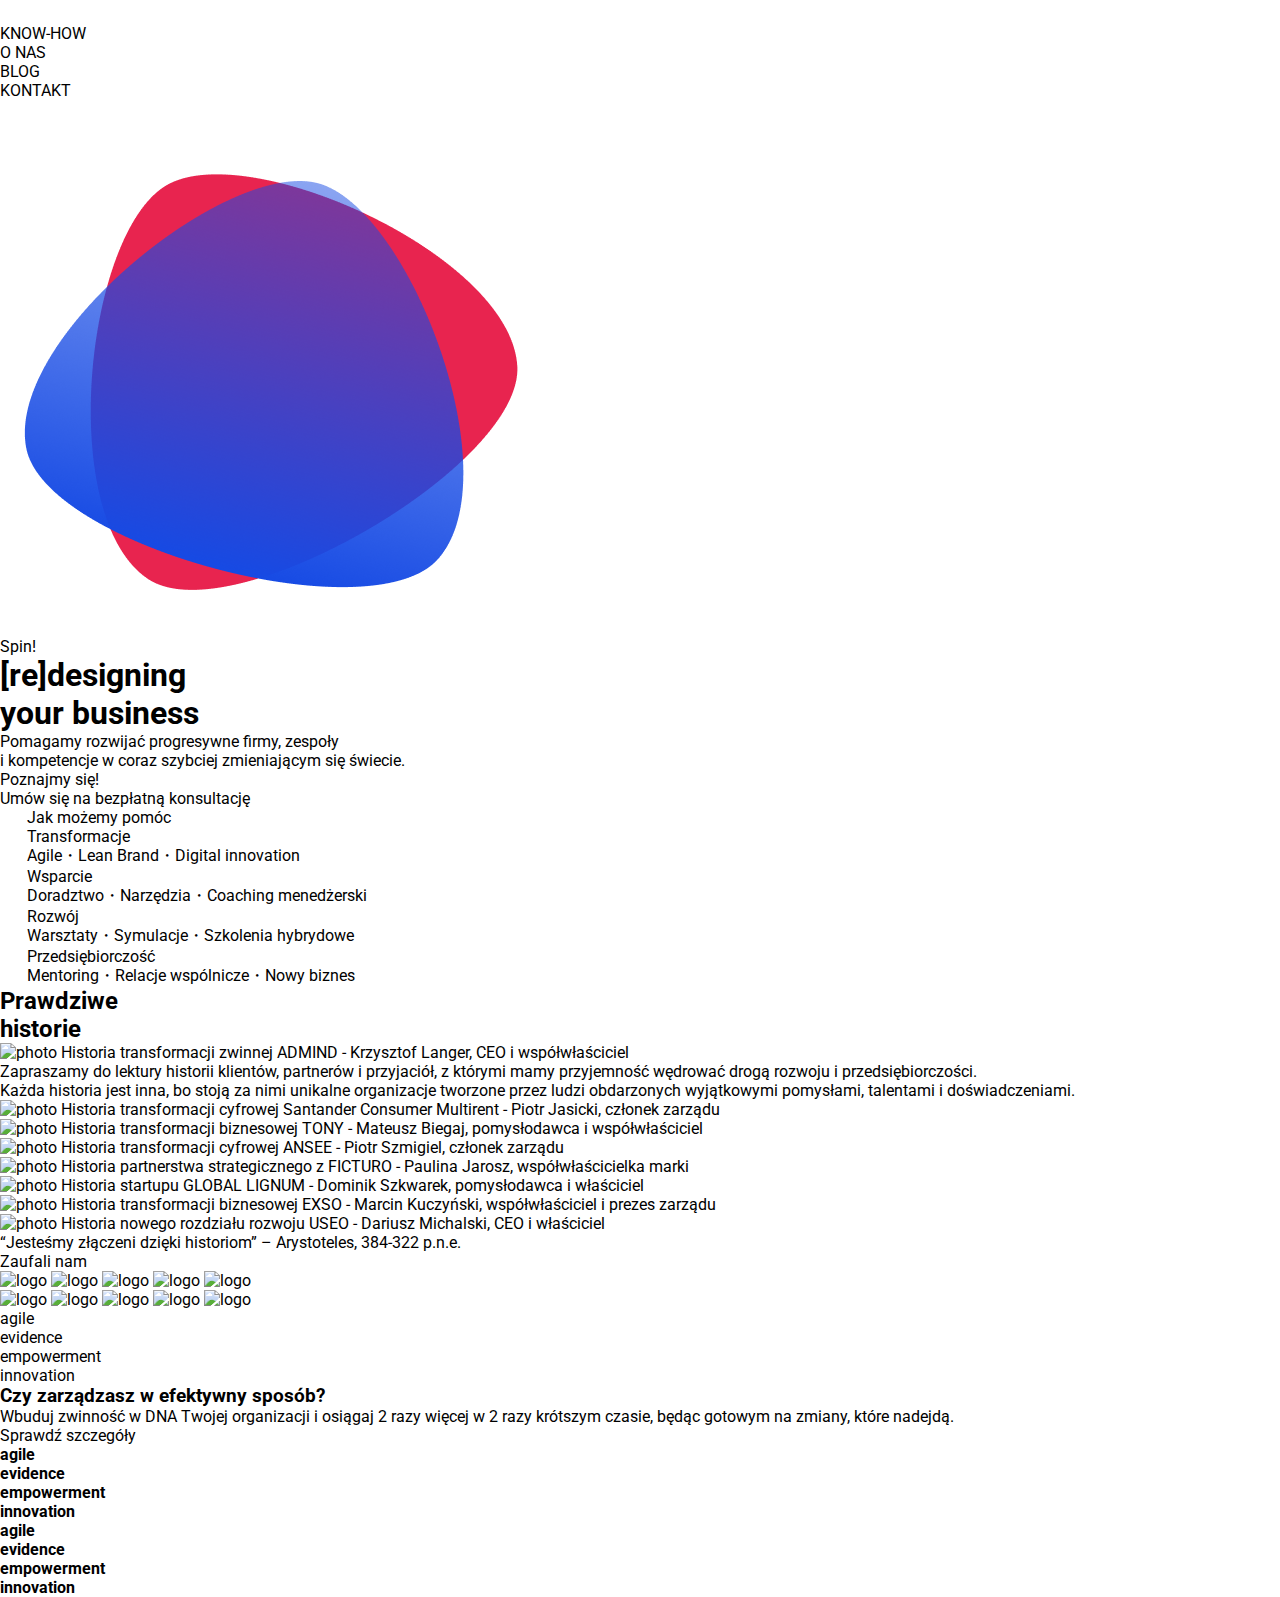
==== commit 84c9664a: "2nd change" ====
--- a/public/index.html
+++ b/public/index.html
@@ -1,259 +1,214 @@
 <!DOCTYPE html>
-<head lang="en">
-  <meta charset="UTF-8" />
-  <meta http-equiv="X-UA-Compatible" content="IE=edge" />
-  <meta name="viewport" content="width=device-width, initial-scale=1.0" />
-  <title>IEANSPIN</title>
-  <link rel="preconnect" href="https://fonts.googleapis.com" />
-  <link rel="preconnect" href="https://fonts.gstatic.com" crossorigin />
-  <link
-    href="https://fonts.googleapis.com/css2?family=Roboto&display=swap"
-    rel="stylesheet"
-  />
-  <link rel="stylesheet" href="../src/css/index.css" />
-</head>
-
-<body>
-  <!-- Inspiracje -->
-  <div class="container">
-    <div class="inspiracje">
-      <div class="inspiracje__book">
-        <div class="inspiracje__book-wrapper-1">
-          <div class="inspiracje__book-wrapper-1__block-1">
-            <div class="inspiracje__book-img">
-              <img src="./assets/images/png/inspiracje-1.png" alt="Book" />
-            </div>
-            <div class="inspiracje__book-text">
-              <span>empowerment,</span>
-              <span>przywództwo,</span>
-              <span>zespół</span>
-            </div>
-            <p>Braterstwo broni ...</p>
-          </div>
-          <div class="inspiracje__book-wrapper-1-title">
-            <div class="wrapper">
-              <h2>Inspiracje</h2>
-              <div class="inspiracje-sub-title">
-                <p>
-                  Rozwój to umiejętność patrzenia na świat przez pryzmat
-                  różnorodności doświadczeń otaczających nas osób. Dzielimy się
-                  tym, co nas „kręci” i dziękujemy za wszelkie inspiracje, które
-                  nadają sens naszym działaniom.
-                </p>
-              </div>
-            </div>
-          </div>
-        </div>
-      </div>
-
-      <div class="inspiracje__book">
-        <div class="inspiracje__book-wrapper">
-          <div class="inspiracje__book-img">
-            <img src="./assets/images/png/inspiracje-2.png" alt="Book" />
-          </div>
-          <div class="inspiracje__book-text">
-            <span>agile,</span>
-            <span>evidence,</span>
-            <span>lean</span>
-          </div>
-          <p>Droga ku zwinności ...</p>
-        </div>
-      </div>
-      <div class="inspiracje__book">
-        <div class="inspiracje__book-wrapper">
-          <div class="inspiracje__book-img">
-            <img src="./assets/images/png/inspiracje-3.png" alt="Book" />
-          </div>
-          <div class="inspiracje__book-text">
-            <span>ikigai,</span>
-            <span>przedsiębiorczość,</span>
-            <span>strategia</span>
-          </div>
-          <p>Od dobrego do wielkiego ...</p>
-        </div>
-      </div>
-      <div class="inspiracje__book">
-        <div class="inspiracje__book-wrapper">
-          <div class="inspiracje__book-img">
-            <img src="./assets/images/png/inspiracje-4.png" alt="Book" />
-          </div>
-          <div class="inspiracje__book-text">
-            <span>agile,</span>
-            <span>evidence,</span>
-            <span>lean</span>
-          </div>
-          <p>O czarnych łabędziach...</p>
-        </div>
-      </div>
-      <div class="inspiracje__book">
-        <div class="inspiracje__book-wrapper">
-          <div class="inspiracje__book-img">
-            <img src="./assets/images/png/inspiracje-5.png" alt="Book" />
-          </div>
-          <div class="inspiracje__book-text">
-            <span>empowerment,</span>
-            <span>progresywność,</span>
-            <span>zmiana</span>
-          </div>
-          <p>Pułapki postępu ...</p>
-        </div>
-      </div>
-
-      <div class="inspiracje-quote">
-        <p>
-          „Inspiracja istnieje, ale musi zastać cię przy pracy!” – Pablo
-          Picasso, 1881-1973 n.e.
-        </p>
-      </div>
-
-      <div class="inspiracje__book">
-        <div class="inspiracje__book-wrapper">
-          <div class="inspiracje__book-img">
-            <img src="./assets/images/png/inspiracje-6.png" alt="Book" />
-          </div>
-          <div class="inspiracje__book-text">
-            <span>motywacja,</span>
-            <span>przywództwo,</span>
-            <span>zespół</span>
-          </div>
-          <p>Mistrzowskie pierścienie ...</p>
-        </div>
-      </div>
-      <div class="inspiracje__book">
-        <div class="inspiracje__book-wrapper">
-          <div class="inspiracje__book-img">
-            <img src="./assets/images/png/inspiracje-7.png" alt="Book" />
-          </div>
-          <div class="inspiracje__book-text">
-            <span>it,</span>
-            <span>lean,</span>
-            <span>projekt</span>
-          </div>
-          <p>Projekt Feniks ...</p>
-        </div>
-      </div>
-    </div>
-  </div>
-
-  <!-- Carousel -->
-  <div class="carousel">
-    <h3 class="carousel-element">think big.</h3>
-    <h3 class="carousel-element black">think big.</h3>
-    <h3 class="carousel-element">think big.</h3>
-    <h3 class="carousel-element">think big.</h3>
-    <h3 class="carousel-element">think big.</h3>
-    <h3 class="carousel-element">think big.</h3>
-    <h3 class="carousel-element">think big.</h3>
-    <h3 class="carousel-element">think big.</h3>
-    <h3 class="carousel-element">think big.</h3>
-  </div>
-  <div class="carousel">
-    <h3 class="carousel-element-2">start small.</h3>
-    <h3 class="carousel-element-2">start small.</h3>
-    <h3 class="carousel-element-2 black">start small.</h3>
-    <h3 class="carousel-element-2">start small.</h3>
-    <h3 class="carousel-element-2">start small.</h3>
-    <h3 class="carousel-element-2">start small.</h3>
-    <h3 class="carousel-element-2">start small.</h3>
-    <h3 class="carousel-element-2">start small.</h3>
-  </div>
-  <div class="carousel">
-    <h3 class="carousel-element-3">move smart.</h3>
-    <h3 class="carousel-element-3">move smart.</h3>
-    <h3 class="carousel-element-3 black">move smart.</h3>
-    <h3 class="carousel-element-3">move smart.</h3>
-    <h3 class="carousel-element-3">move smart.</h3>
-    <h3 class="carousel-element-3">move smart.</h3>
-    <h3 class="carousel-element-3">move smart.</h3>
-  </div>
-
-  <!-- Authors -->
-  <div class="container">
-    <div class="authors">
-      <div class="authors__left">
-        <h3>Pomagamy rozwijać biznesy gotowe na nowe czasy</h3>
-        <img src="./assets/images/png/authors-1.png" alt="author" />
-      </div>
-      <div class="authors__right">
-        <img src="./assets/images/png/authors-2.png" alt="author" />
-        <h3>
-          Wierzymy, że organizacje mogą być bardziej skuteczne, a pracujący w
-          nich ludzie żyć szczęśliwie, budować wartość i zmieniać świat na
-          lepsze.
-        </h3>
-        <div class="authors__right__signa">
-          <div class="authors__right__signa-1">
-            <img src="./assets/images/png/signa-1.png" alt="signa" />
-            <p>Przemysław Skrzek</p>
-          </div>
-          <div class="authors__right__signa-2">
-            <img src="./assets/images/png/signa-2.png" alt="signa" />
-            <p>Maciej Gawlik</p>
-          </div>
-        </div>
-      </div>
-    </div>
-  </div>
-
-  <!-- Footer -->
-  <footer class="footer">
-    <div class="wrapper-footer">
-      <div class="wrapper-footer__left">
-        <div class="wrapper-footer__left-head">
-          <p>umów się na bezpłatną konsultację</p>
-        </div>
-        <div class="wrapper-footer__left-contact">
-          <h2>hello@leanspin.pl</h2>
-          <h2>+48 534 999 080</h2>
-        </div>
-        <div class="wrapper-footer__left-adress">
-          <p>Studio LEANSPIN, Gałczyńskiego 33</p>
-          <p>52-214 Wrocław, Polska</p>
-        </div>
-      </div>
-      <div class="wrapper-footer__right">
-        <svg
-          width="60"
-          height="60"
-          viewBox="0 0 60 60"
-          xmlns="http://www.w3.org/2000/svg"
-        >
-          <path
-            d="M60 29.901C60 13.387 46.569 0 30 0C13.431 0 0 13.387 0 29.901C0 44.826 10.97 57.196 25.313 59.44V38.545H17.695V29.9H25.312V23.313C25.312 15.819 29.792 11.679 36.644 11.679C39.926 11.679 43.359 12.263 43.359 12.263V19.622H39.576C35.85 19.622 34.687 21.927 34.687 24.292V29.9H43.007L41.677 38.544H34.687V59.438C49.03 57.196 60 44.826 60 29.901Z"
-          />
-        </svg>
-        <svg
-          width="60"
-          height="60"
-          viewBox="0 0 60 60"
-          xmlns="http://www.w3.org/2000/svg"
-        >
-          <path
-            d="M30 0C13.434 0 0 13.434 0 30C0 46.566 13.434 60 30 60C46.566 60 60 46.566 60 30C60 13.434 46.566 0 30 0ZM21.282 45.352H13.976V23.37H21.282V45.352ZM17.63 20.369H17.583C15.131 20.369 13.545 18.681 13.545 16.572C13.545 14.415 15.18 12.773 17.679 12.773C20.179 12.773 21.716 14.415 21.764 16.572C21.764 18.681 20.178 20.369 17.63 20.369ZM47.629 45.352H40.323V33.592C40.323 30.637 39.265 28.622 36.622 28.622C34.603 28.622 33.402 29.981 32.873 31.293C32.68 31.763 32.633 32.419 32.633 33.076V45.352H25.327C25.327 45.352 25.422 25.432 25.327 23.37H32.633V26.483C33.603 24.985 35.341 22.854 39.217 22.854C44.024 22.854 47.629 25.996 47.629 32.747V45.352Z"
-          />
-        </svg>
-      </div>
-    </div>
-    <div class="footer__copyright">
-      <div class="footer__copyright-left">
-        <p>© 2021 Copyright LEANSPIN</p>
-        <p>Polityka prywatności</p>
-      </div>
-      <div class="footer-copyright-right">
-        <p>Design: Ficturo</p>
-      </div>
-    </div>
-  </footer>
-
-  <div class="header-up">
-    <h2 onclick="topFunction()">wróć do góry</h2>
-  </div>
-</body>
-
-<!-- Наверх -->
-<script>
-  function topFunction() {
-    document.body.scrollTop = 0;
-    document.documentElement.scrollTop = 0;
-  }
-</script>
+<html lang="en">
+  <head>
+    <meta charset="UTF-8" />
+    <meta http-equiv="X-UA-Compatible" content="IE=edge" />
+    <meta name="viewport" content="width=device-width, initial-scale=1.0" />
+    <title>LEANSPIN</title>
+    <link rel="preconnect" href="https://fonts.googleapis.com" />
+    <link rel="preconnect" href="https://fonts.gstatic.com" crossorigin />
+    <link
+      href="https://fonts.googleapis.com/css2?family=Roboto&display=swap"
+      rel="stylesheet"
+    />
+    <!-- <link rel="import" href="../public/html/first-half.html"> -->
+    <link rel="stylesheet" href="/src/css/index.css" />
+    <script src="../src/libs/js/script.js"></script>
+
+  </head>
+  <body>
+    <!-- Header -->
+    <header class="header">
+      <nav class="header-top">
+        <a href="#" class="header-top__logo">
+          <img src="../public/assets/images/svg/logo.svg" alt="LEANSPIN logo" />
+        </a>
+        <ul class="header-top-nav">
+          <li class="header-top-nav__item">
+            <a href="#">KNOW-HOW</a>
+          </li>
+          <li class="header-top-nav__item">
+            <a href="#">O NAS</a>
+          </li>
+          <li class="header-top-nav__item">
+            <a href="#">BLOG</a>
+          </li>
+          <li class="header-top-nav__item">
+            <a href="#">KONTAKT</a>
+          </li>
+        </ul>
+      </nav>
+      <div class="header-main">
+        <img class="header-main-img" src="./assets/images/png/Frame.png"></img>
+        <div class="header-main-text">
+          <p class="spin" id="spinn">Spin!</p>
+          <script src="../src/libs/js/script.js"></script>
+          <h1 class="header-main-text-1">[re]designing      </h1>
+          <h1 class="header-main-text-2">     your business</h1>
+        </div>
+      </div>
+      <div class="header-bottom">
+        <div class="header-bottom-left">
+          <span>Pomagamy rozwijać progresywne firmy, zespoły<br />i kompetencje w coraz szybciej zmieniającym się świecie.</span>
+        </div>
+        <div class="header-bottom-right">
+          <span>Poznajmy się!</span>
+          <p>Umów się na bezpłatną konsultację</p>
+        </div>
+      </div>
+    </header>
+
+    <!-- Menu -->
+    <div class="menu">
+      <div class="container">
+        <div class="menu-header">
+          <a href="#">Jak możemy pomóc</a>
+        </div>
+        <ul class="menu-links">
+          <li class="menu-links__item">
+            <span>Transformacje</span>
+            <p>Agile・Lean Brand・Digital innovation</p>
+            <a href="#"></a>
+          </li>
+          <li class="menu-links__item">
+            <span>Wsparcie</span>
+            <p>Doradztwo・Narzędzia・Coaching menedżerski</p>
+            <a href="#"></a>
+          </li>
+          <li class="menu-links__item">
+            <span>Rozwój</span>
+            <p>Warsztaty・Symulacje・Szkolenia hybrydowe</p>
+            <a href="#"></a>
+          </li>
+          <li class="menu-links__item">
+            <span>Przedsiębiorczość</span>
+            <p>Mentoring・Relacje wspólnicze・Nowy biznes</p>
+            <a href="#"></a>
+          </li>
+        </ul>
+      </div>
+    </div>
+
+    <!-- History -->
+    <div class="history">
+      <div class="history-header">
+        <h2>Prawdziwe<br>historie</h2>
+      </div> 
+      <div class="history-profile">
+        <div class="history-profile-item">
+          <img src="./assets/images/png/person1.png" alt="photo">
+          <span>Historia transformacji zwinnej ADMIND - Krzysztof Langer, CEO i współwłaściciel</span>
+        </div>
+      </div>  
+      <div class="history-text">
+        <p>Zapraszamy do lektury historii klientów, partnerów i przyjaciół, z którymi mamy przyjemność wędrować drogą rozwoju i przedsiębiorczości.</p>
+        <p>Każda historia jest inna, bo stoją za nimi unikalne organizacje tworzone przez ludzi obdarzonych wyjątkowymi pomysłami, talentami i doświadczeniami.</p>
+      </div> 
+      <div class="history-profile">
+        <div class="history-profile-item">
+          <img src="./assets/images/png/person2.png" alt="photo">
+          <span>Historia transformacji cyfrowej Santander Consumer Multirent - Piotr Jasicki, członek zarządu</span>
+        </div>
+      </div>
+      <div class="history-profile">
+        <div class="history-profile-item">
+          <img src="./assets/images/png/person3.png" alt="photo">
+          <span>Historia transformacji biznesowej TONY - Mateusz Biegaj, pomysłodawca i współwłaściciel</span>
+        </div>
+      </div>
+      <div class="history-profile" id="empty-file"></div>
+      <div class="history-profile">
+        <div class="history-profile-item">
+          <img src="./assets/images/png/person4.png" alt="photo">
+          <span>Historia transformacji cyfrowej ANSEE - Piotr Szmigiel, członek zarządu</span>
+        </div>
+      </div>
+      <div class="history-profile">
+        <div class="history-profile-item">
+          <img src="./assets/images/png/person5.png" alt="photo">
+          <span>Historia partnerstwa strategicznego z FICTURO - Paulina Jarosz, współwłaścicielka marki</span>
+        </div>
+      </div>
+      <div class="history-profile">
+        <div class="history-profile-item">
+          <img src="./assets/images/png/person6.png" alt="photo">
+          <span>Historia startupu GLOBAL LIGNUM - Dominik Szkwarek, pomysłodawca i właściciel</span>
+        </div>
+      </div>
+      <div class="history-profile">
+        <div class="history-profile-item">
+          <img src="./assets/images/png/person7.png" alt="photo">
+          <span>Historia transformacji biznesowej EXSO - Marcin Kuczyński, współwłaściciel i prezes zarządu</span>
+        </div>
+      </div>
+      <div class="history-profile">
+        <div class="history-profile-item">
+          <img src="./assets/images/png/person8.png" alt="photo">
+          <span>Historia nowego rozdziału rozwoju USEO - Dariusz Michalski, CEO i właściciel</span>
+        </div>
+      </div>
+      <div class="history-citation">
+        <span>“Jesteśmy złączeni dzięki historiom” – Arystoteles, 384-322 p.n.e.</span>
+      </div>
+    </div>
+
+    <!-- Sponsors -->
+    <div class="sponsors">
+      <span>Zaufali nam</span>
+      <div class="sponsors-list">
+        <img src="./assets/images/svg/logo1.svg" alt="logo">
+        <img src="./assets/images/svg/logo2.svg" alt="logo">
+        <img src="./assets/images/svg/logo3.svg" alt="logo">
+        <img src="./assets/images/svg/logo4.svg" alt="logo">
+        <img src="./assets/images/svg/logo5.svg" alt="logo">
+      </div>
+      <div class="sponsors-list">
+        <img src="./assets/images/svg/logo6.svg" alt="logo">
+        <img src="./assets/images/svg/logo7.svg" alt="logo">
+        <img src="./assets/images/svg/logo8.svg" alt="logo">
+        <img src="./assets/images/svg/logo9.svg" alt="logo">
+        <img src="./assets/images/svg/logo10.svg" alt="logo">
+      </div>
+    </div>
+
+    <!-- Advice -->
+    <div class="advice">
+      <div class="advice-main">
+        <ul class="advice-main-list">
+          <li class="advice-main-list__item">
+            <a href="#">agile</a>
+          </li>
+          <li class="advice-main-list__item">
+            <a href="#">evidence</a>
+          </li>
+          <li class="advice-main-list__item">
+            <a href="#">empowerment</a>
+          </li>
+          <li class="advice-main-list__item">
+            <a href="#">innovation</a>
+          </li>
+        </ul>
+        <div class="advice-main-info">
+          <h3>Czy zarządzasz w efektywny sposób?</h3>
+          <p>Wbuduj zwinność w DNA Twojej organizacji i osiągaj 2 razy więcej w 2 razy krótszym czasie, będąc gotowym na zmiany, które nadejdą.</p>
+          <a href="#">Sprawdź szczegóły</a>
+        </div>
+      </div>
+      <div class="advice-carousel">
+        <div class="advice-carousel__slide">
+          <h4>agile</h4>
+          <h4>evidence</h4>
+          <h4>empowerment</h4>
+          <h4>innovation</h4>
+        </div>
+        <div class="advice-carousel__slide">
+          <h4>agile</h4>
+          <h4>evidence</h4>
+          <h4>empowerment</h4>
+          <h4>innovation</h4>
+        </div>
+      </div>
+    </div>
+
+  </body>
+</html>
--- a/src/css/index.css
+++ b/src/css/index.css
@@ -156,14 +156,14 @@
   font-size: 1.25rem;
   max-width: 755px;
 }
-.inspiracje-quote p {
+.inspiracje .inspiracje-quote p {
   width: 29.188rem;
   font-weight: 400;
   margin: 11.125rem 8.5rem 0 0.938rem;
   font-size: 1.25rem;
 }
 @media (max-width: 660px) {
-  .inspiracje-quote p {
+  .inspiracje .inspiracje-quote p {
     margin: 0;
   }
 }
